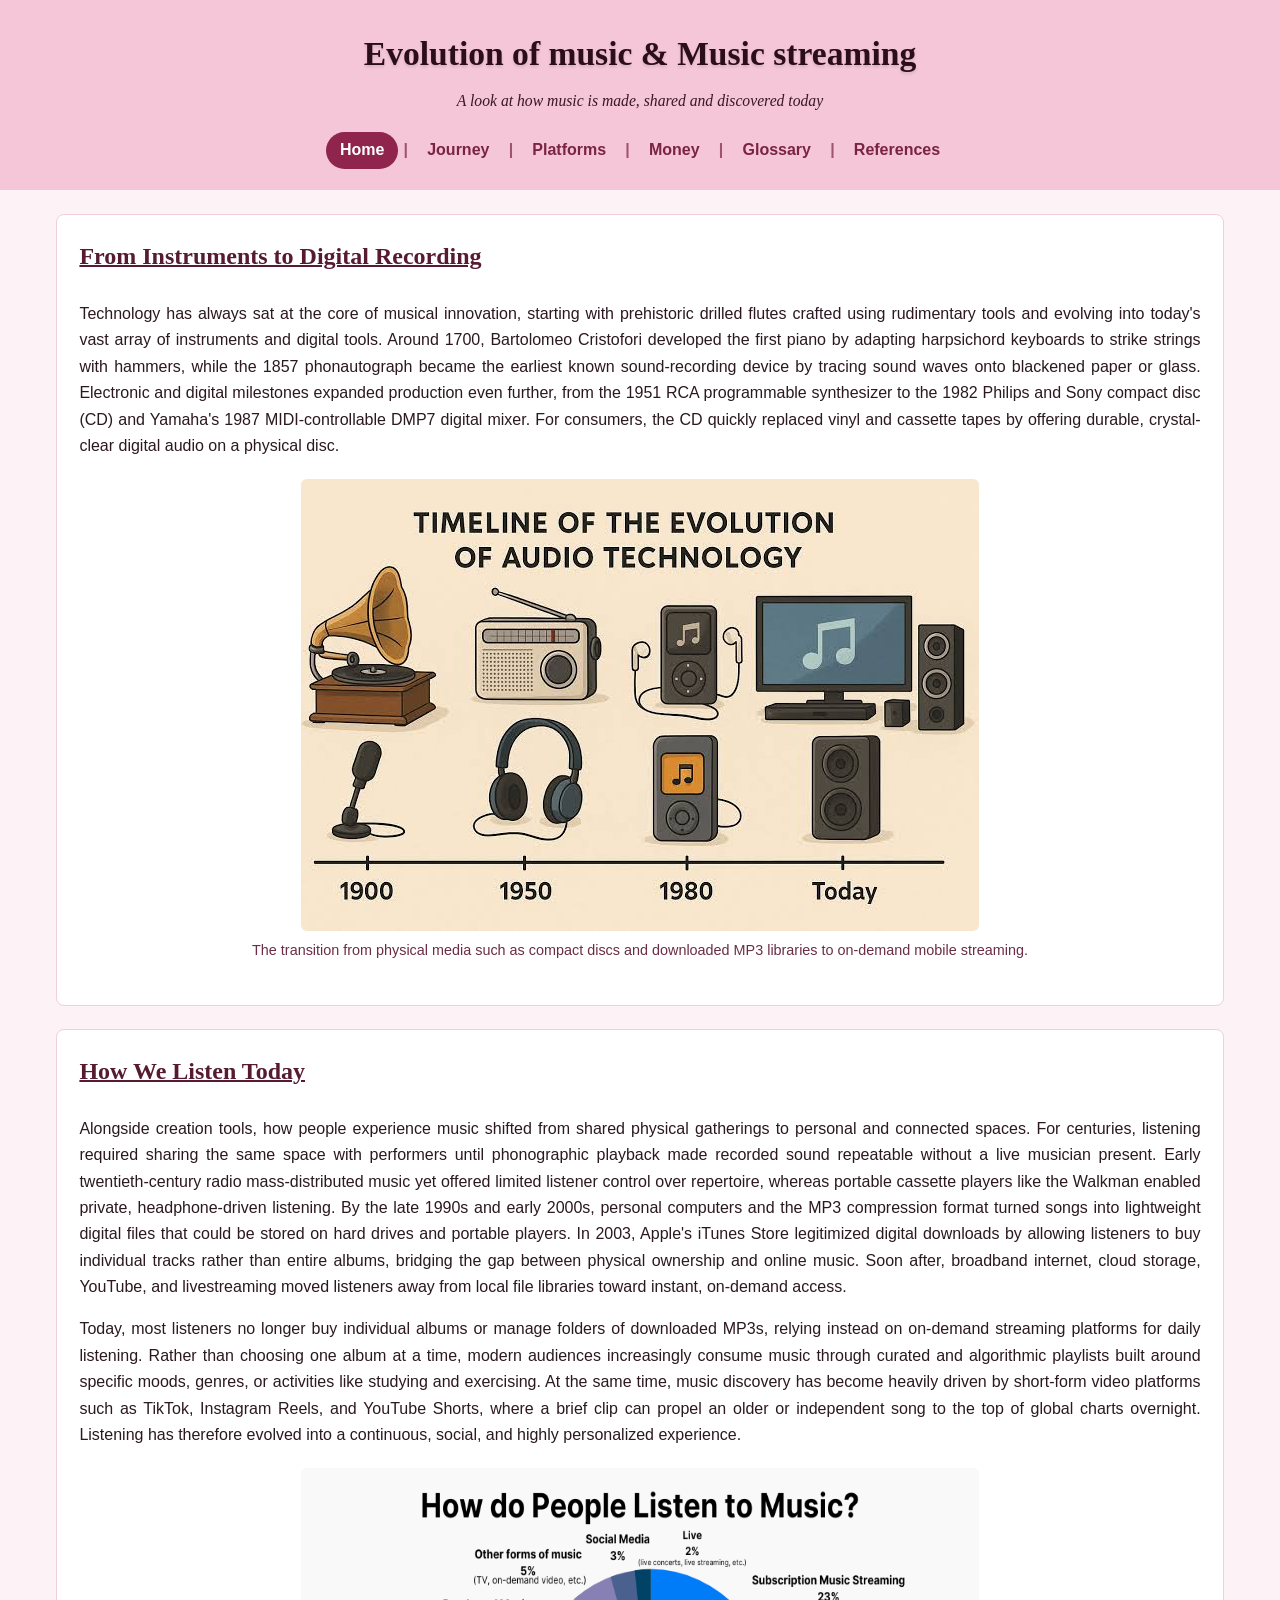
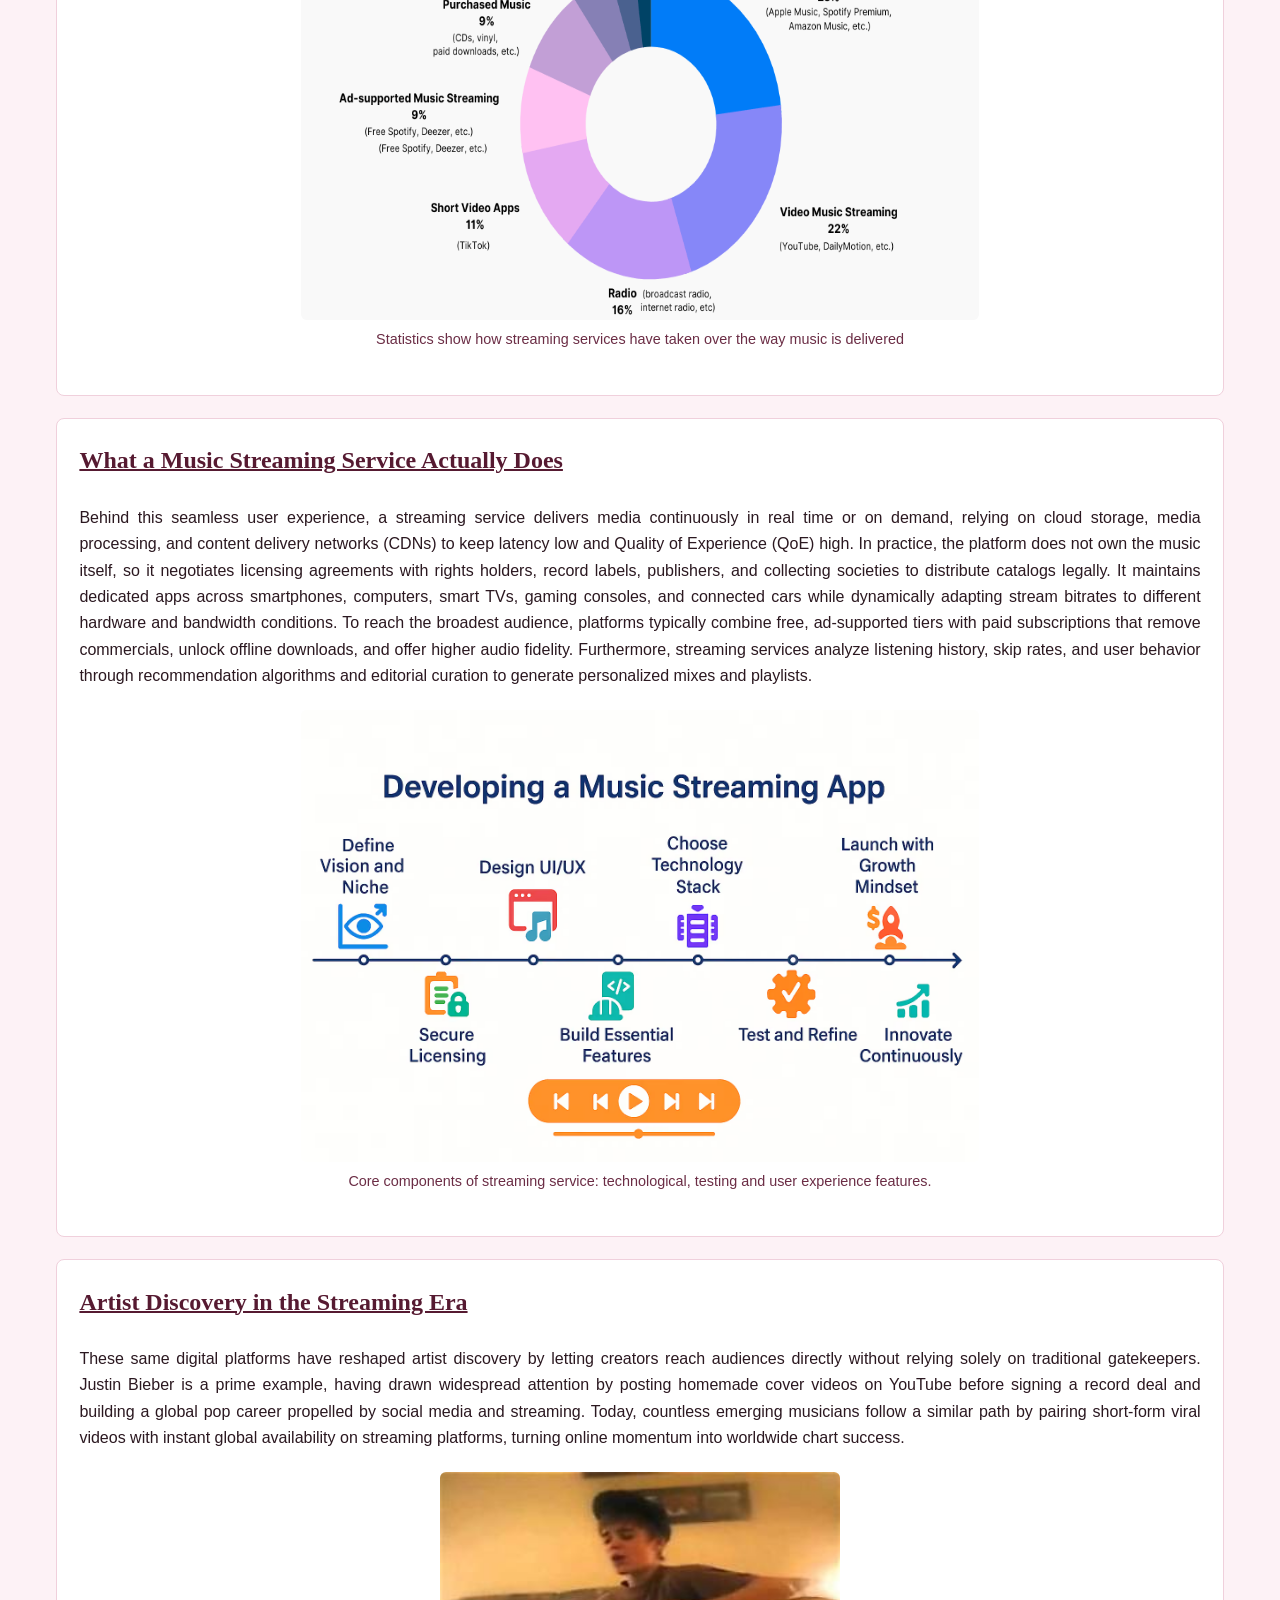
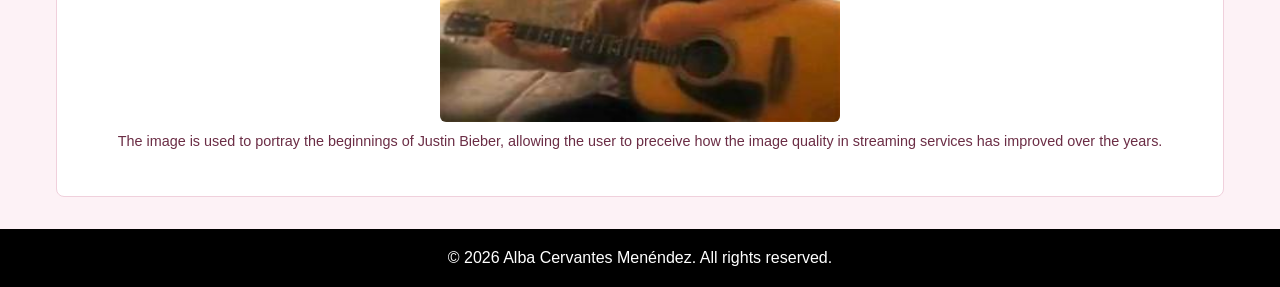
==== index.html @ 15de3a20 "Add image" ====
<!DOCTYPE html>
<html lang="en">
    <head>
       <meta charset="UTF-8">
       <meta name="viewport" content="width=device-width, initial-scale=1.0">
       <title>Evolution of music & Music streaming</title>
       <link rel="stylesheet" href="assets/css/style.css">
    </head>
    <body>
        <header>
          <h1>Evolution of music & Music streaming</h1>
          <p class="tagline">A look at how music is made, shared and discovered today</p>
          <nav>
            <a href="index.html" class="active">Home</a> |
            <a href="journey.html">Journey</a> |
            <a href="platforms.html">Platforms</a> | 
            <a href="money.html">Money</a> | 
            <a href="glossary.html">Glossary</a> |
            <a href="references.html">References</a> 
          </nav>
          </header>

        <main>
         <section>
                <h2>From Instruments to Digital Recording</h2>
                <p>
                    Technology has always sat at the core of musical innovation, starting with prehistoric drilled flutes crafted using rudimentary tools and evolving into today's vast array of instruments and digital tools. Around 1700, Bartolomeo Cristofori developed the first piano by adapting harpsichord keyboards to strike strings with hammers, while the 1857 phonautograph became the earliest known sound-recording device by tracing sound waves onto blackened paper or glass. Electronic and digital milestones expanded production even further, from the 1951 RCA programmable synthesizer to the 1982 Philips and Sony compact disc (CD) and Yamaha's 1987 MIDI-controllable DMP7 digital mixer. For consumers, the CD quickly replaced vinyl and cassette tapes by offering durable, crystal-clear digital audio on a physical disc.
                </p>

                <figure>
                    <img src="assets/media/musicevolution.jpg" alt="Evolution of music formats from compact discs and MP3 players to smartphone streaming">
                    <figcaption>The transition from physical media such as compact discs and downloaded MP3 libraries to on-demand mobile streaming.</figcaption>
                </figure>
            </section>

            <section>
                <h2>How We Listen Today</h2>
                <p>
                  Alongside creation tools, how people experience music shifted from shared physical gatherings to personal and connected spaces. For centuries, listening required sharing the same space with performers until phonographic playback made recorded sound repeatable without a live musician present. Early twentieth-century radio mass-distributed music yet offered limited listener control over repertoire, whereas portable cassette players like the Walkman enabled private, headphone-driven listening. By the late 1990s and early 2000s, personal computers and the MP3 compression format turned songs into lightweight digital files that could be stored on hard drives and portable players. In 2003, Apple's iTunes Store legitimized digital downloads by allowing listeners to buy individual tracks rather than entire albums, bridging the gap between physical ownership and online music. Soon after, broadband internet, cloud storage, YouTube, and livestreaming moved listeners away from local file libraries toward instant, on-demand access.
                </p>
                <p>
                    Today, most listeners no longer buy individual albums or manage folders of downloaded MP3s, relying instead on on-demand streaming platforms for daily listening. Rather than choosing one album at a time, modern audiences increasingly consume music through curated and algorithmic playlists built around specific moods, genres, or activities like studying and exercising. At the same time, music discovery has become heavily driven by short-form video platforms such as TikTok, Instagram Reels, and YouTube Shorts, where a brief clip can propel an older or independent song to the top of global charts overnight. Listening has therefore evolved into a continuous, social, and highly personalized experience.
                </p>
                <figure>
                    <img src="assets/media/statistics.png" alt="Graphic showing the most used resources for listening to music nowadays">
                    <figcaption>Statistics show how streaming services have taken over the way music is delivered</figcaption>
                </figure>
            </section>

            <section> <!--Section is used to show the different topics that are shown in a single website-->
                <h2>What a Music Streaming Service Actually Does</h2>
                <p>
                    Behind this seamless user experience, a streaming service delivers media continuously in real time or on demand, relying on cloud storage, media processing, and content delivery networks (CDNs) to keep latency low and Quality of Experience (QoE) high. In practice, the platform does not own the music itself, so it negotiates licensing agreements with rights holders, record labels, publishers, and collecting societies to distribute catalogs legally. It maintains dedicated apps across smartphones, computers, smart TVs, gaming consoles, and connected cars while dynamically adapting stream bitrates to different hardware and bandwidth conditions. To reach the broadest audience, platforms typically combine free, ad-supported tiers with paid subscriptions that remove commercials, unlock offline downloads, and offer higher audio fidelity. Furthermore, streaming services analyze listening history, skip rates, and user behavior through recommendation algorithms and editorial curation to generate personalized mixes and playlists.
                </p>

                <figure>
                    <img src="assets/media/stream-development.avif" alt="Diagram illustrating how a stream service is developed">
                    <figcaption>Core components of streaming service: technological, testing and user experience features.</figcaption>
                </figure>
            </section>

            <section>
                <h2>Artist Discovery in the Streaming Era</h2>
                <p>
                  These same digital platforms have reshaped artist discovery by letting creators reach audiences directly without relying solely on traditional gatekeepers. Justin Bieber is a prime example, having drawn widespread attention by posting homemade cover videos on YouTube before signing a record deal and building a global pop career propelled by social media and streaming. Today, countless emerging musicians follow a similar path by pairing short-form viral videos with instant global availability on streaming platforms, turning online momentum into worldwide chart success.
                </p>
               <figure>
                <img class="small" src="assets/media/justinbieber.jpg" alt="Justin appears young and playing the guitar">
                <figcaption>The image is used to portray the beginnings of Justin Bieber, allowing the user to preceive how the image quality in streaming services has improved over the years.</figcaption>
               </figure>
            </section>
        </main>
        <footer>
          <p>&copy; 2026 Alba Cervantes Menéndez. All rights reserved.</p>
        </footer>
    </body>
</html>
---- assets/css/style.css ----
* {
  box-sizing: border-box;
}

html,
body {
  margin: 0;
  padding: 0;
  overflow-x: hidden;
  font-family: Arial, Helvetica, sans-serif;
  background-color: #fdf2f6;
  color: #2b1820;
  line-height: 1.65;
}

/* Header con estética suave en rosa pastel, título serif centrado y menú con "|" */
header {
  background-color: #f4c6d7;
  padding: 1.6rem 1rem 1.3rem;
  text-align: center;
}

header h1 {
  margin: 0 0 0.45rem;
  font-family: Georgia, "Times New Roman", serif;
  font-size: 2.1rem;
  font-weight: bold;
  color: #2c0e1a;
  text-shadow: 0 2px 3px rgba(0, 0, 0, 0.12);
}

.tagline {
  margin: 0 0 1.1rem;
  font-family: Georgia, "Times New Roman", serif;
  font-style: italic;
  font-size: 0.98rem;
  color: #3b1725;
  text-align: center;
}

nav {
  display: flex;
  flex-wrap: wrap;
  justify-content: center;
  align-items: center;
  gap: 0.35rem;
  color: #9e5370;
  font-weight: bold;
}

nav a {
  text-decoration: none;
  color: #7a2344;
  padding: 0.35rem 0.85rem;
  border-radius: 999px;
  font-weight: bold;
}

nav a:hover {
  background-color: rgba(122, 35, 68, 0.14);
  color: #4f132a;
}

nav a.active {
  background-color: #8f244d;
  color: #ffffff;
}

main {
  max-width: 1080px;
  margin: 1.5rem auto;
  padding: 0 1rem;
}

section {
  background-color: #ffffff;
  border: 1px solid #f0d0dc;
  border-radius: 8px;
  padding: 1.4rem;
  margin-bottom: 1.4rem;
}

h2 {
  margin-top: 0;
  font-family: Georgia, "Times New Roman", serif;
  color: #561a31;
  padding-bottom: 0.25rem;
  text-decoration: underline;
  text-decoration-color: #561a31;
  text-decoration-thickness: 2px;
}

h3 {
  font-family: Georgia, "Times New Roman", serif;
  color: #681f3b;
  text-decoration: underline;
  text-decoration-thickness: 1.5px;
}

p {
  margin-top: 0;
  margin-bottom: 1rem;
  text-align: justify;
}

dd {
  margin-left: 0;
  margin-bottom: 0.7rem;
  text-align: justify;
}

dt {
  font-weight: bold;
  color: #7a2344;
  margin-top: 0.8rem;
}

code {
  font-family: monospace;
  background-color: #fbeaf0;
  color: #8f244d;
  padding: 0.1rem 0.35rem;
  border-radius: 4px;
}

.btn-group,
.button-container {
  display: flex;
  flex-wrap: wrap;
  justify-content: center;
  gap: 0.6rem;
  margin: 1rem 0;
}

button,
.btn {
  display: inline-block;
  margin: 0.5rem auto;
  background-color: #8f244d;
  color: #ffffff;
  border: none;
  padding: 0.55rem 1.1rem;
  border-radius: 999px;
  cursor: pointer;
  font-family: Arial, Helvetica, sans-serif;
  font-weight: bold;
  text-decoration: none;
  text-align: center;
}

button:hover,
.btn:hover {
  background-color: #681736;
}

.btn-accent {
  background-color: #c94a7c;
  color: #ffffff;
}

.btn-accent:hover {
  background-color: #a63562;
}

/* Imagen centrada debajo del texto */
figure {
  margin: 1.25rem auto;
  text-align: center;
}

figure img,
main > section > img {
  display: block;
  max-width: 100%;
  width: 678px;
  height: 452px;
  margin: 0.75rem auto 0;
  border-radius: 6px;
}

figcaption {
  margin-top: 0.5rem;
  font-size: 0.9rem;
  color: #6b2d45;
  text-align: center;
}

.small{
  width: 400px;
  height: 250px;
}
/* Tablas con scroll interno en pantallas pequeñas */
.table-scroll {
  width: 100%;
  overflow-x: auto;
  margin: 1rem 0;
}

table {
  width: 100%;
  border-collapse: collapse;
  min-width: 600px;
}

th {
  background-color: #611230;
  color: #ffffff;
  text-align: left;
  padding: 0.65rem;
}

td {
  box-shadow: 0 4px 12px rgba(87, 6, 48, 0.12);
  padding: 0.65rem;
  border-bottom: 1px solid #f0d0dc;
  text-align: left;
  font-size:0.8em;
  box-shadow: inset 8px 6px 8px rgba(68, 3, 46, 0.05);
}

tr:nth-child(even) {
  background-color: #fdf6f9;
}


footer {
  background-color: #000000;
  color: #ffffff;
  text-align: center;
  padding: 1rem;
  margin-top: 2rem;
}

footer p {
  text-align: center;
  margin: 0;
}

@media (max-width: 600px) {
  header h1 {
    font-size: 1.6rem;
  }

  nav a {
    padding: 0.35rem 0.65rem;
    font-size: 0.92rem;
  }

  section {
    padding: 1rem;
  }
}

@media (min-width: 1280px) {
  main {
    max-width: 1200px;
  }
}
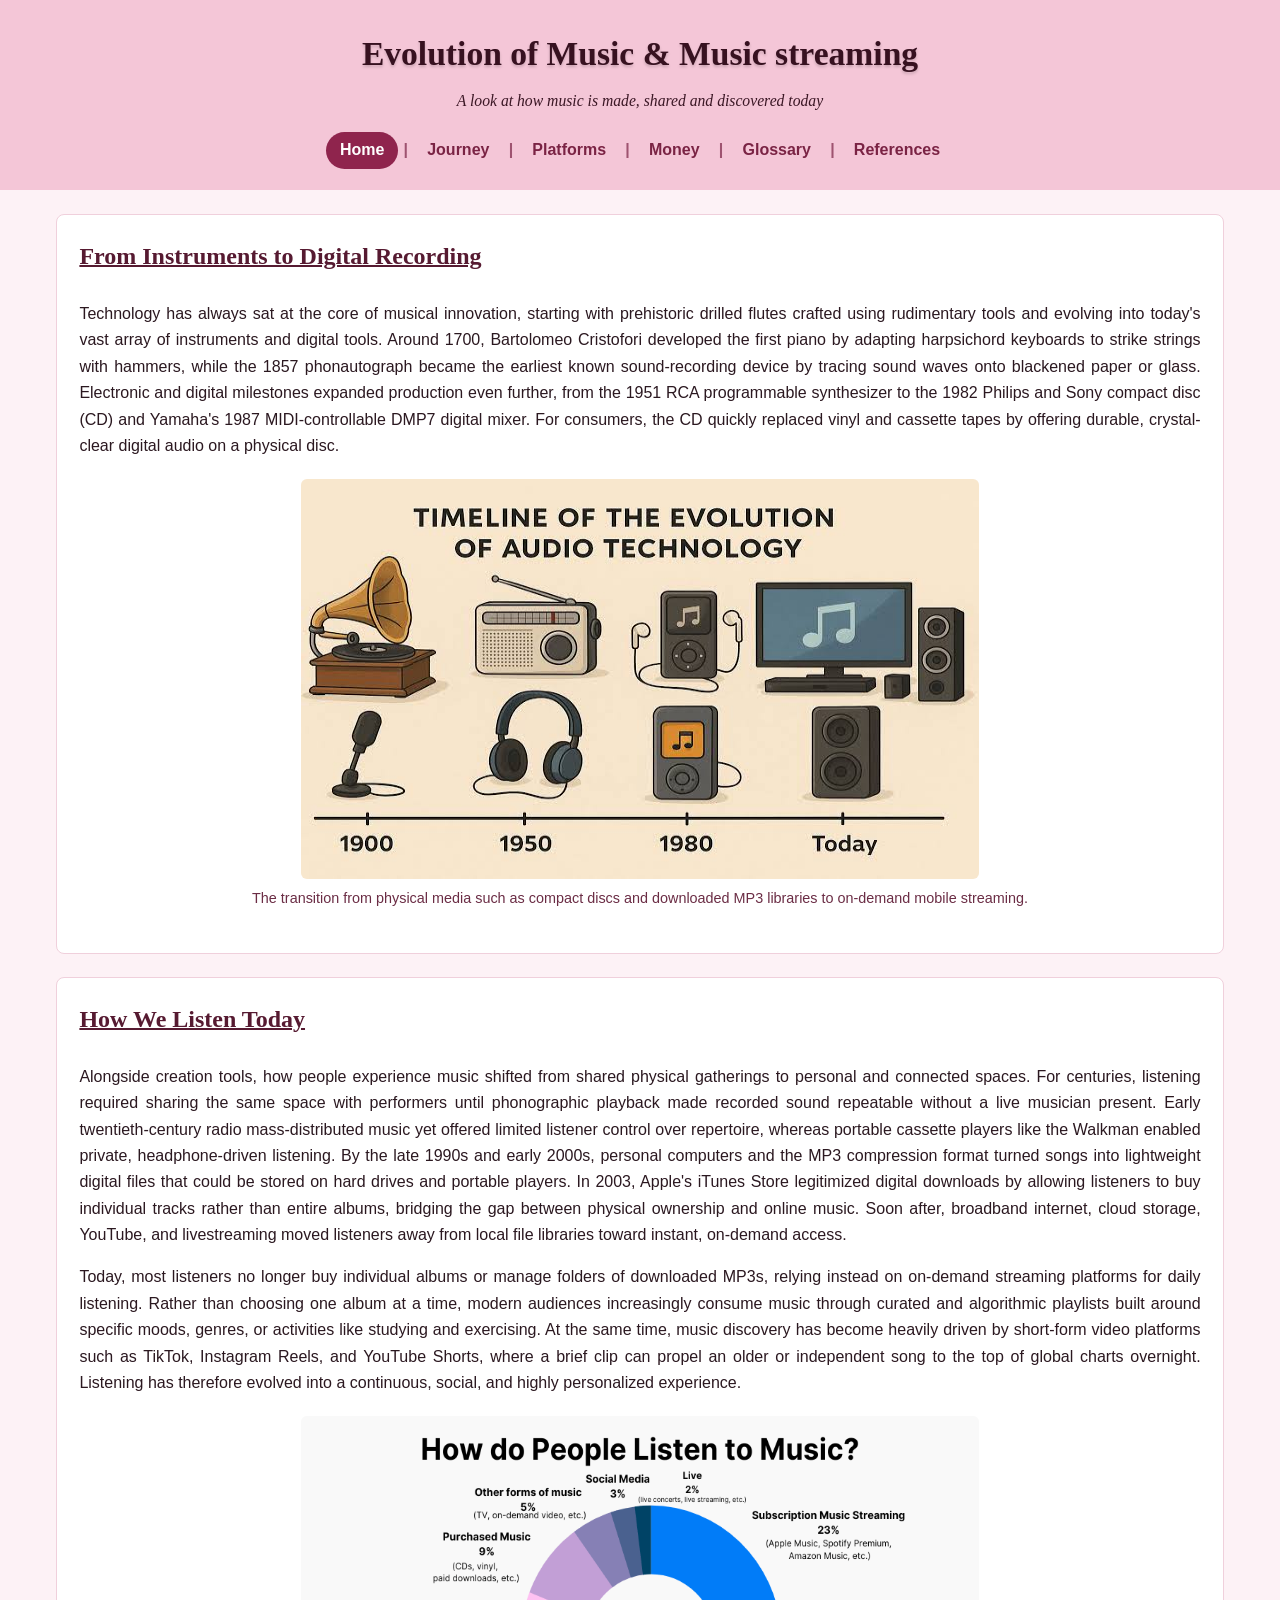
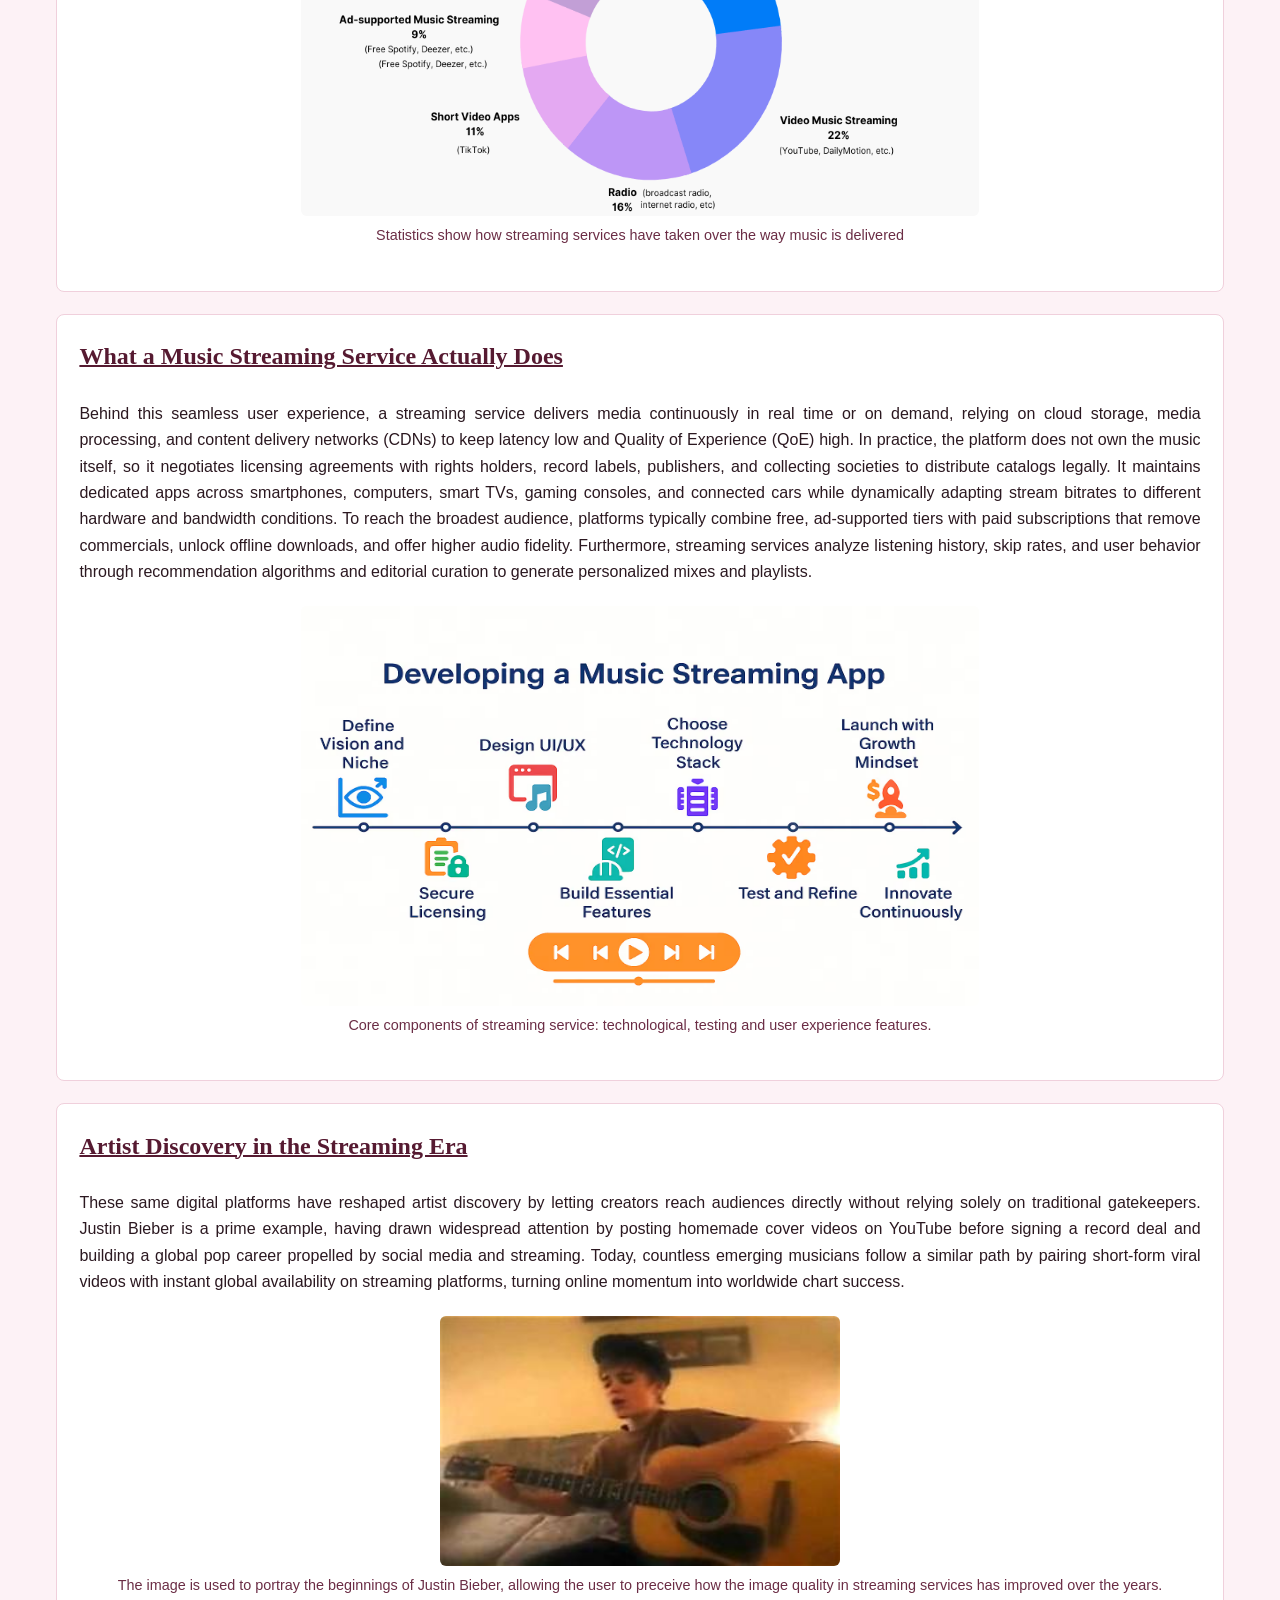
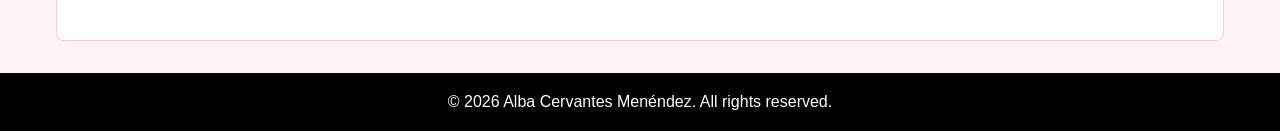
==== commit c8894c6e: "Update references.html" ====
--- a/index.html
+++ b/index.html
@@ -8,7 +8,7 @@
     </head>
     <body>
         <header>
-          <h1>Evolution of music & Music streaming</h1>
+          <h1>Evolution of Music & Music streaming</h1>
           <p class="tagline">A look at how music is made, shared and discovered today</p>
           <nav>
             <a href="index.html" class="active">Home</a> |
--- a/assets/css/style.css
+++ b/assets/css/style.css
@@ -13,7 +13,7 @@
   line-height: 1.65;
 }
 
-/* Header con estética suave en rosa pastel, título serif centrado y menú con "|" */
+
 header {
   background-color: #f4c6d7;
   padding: 1.6rem 1rem 1.3rem;
@@ -25,8 +25,8 @@
   font-family: Georgia, "Times New Roman", serif;
   font-size: 2.1rem;
   font-weight: bold;
-  color: #2c0e1a;
-  text-shadow: 0 2px 3px rgba(0, 0, 0, 0.12);
+  color: #371120;
+  text-shadow: 0 2px 3px rgba(0, 0, 0, 0.18);
 }
 
 .tagline {
@@ -65,6 +65,9 @@
   background-color: #8f244d;
   color: #ffffff;
 }
+a{
+  color:#000000;
+}
 
 main {
   max-width: 1080px;
@@ -103,16 +106,31 @@
   text-align: justify;
 }
 
+dl {
+  max-width: 800px;
+}
+
+dt {
+  display: inline-block;
+  background-color: #802b50; 
+  color: #ffffff;
+  font-weight: 700;
+  font-size: 0.95rem;
+  letter-spacing: 0.3px;
+  padding: 6px 14px;
+  border-radius: 8px 8px 0 0; 
+  margin-top: 18px;
+}
+
 dd {
-  margin-left: 0;
-  margin-bottom: 0.7rem;
-  text-align: justify;
-}
-
-dt {
-  font-weight: bold;
-  color: #7a2344;
-  margin-top: 0.8rem;
+  margin: 0;
+  background-color: #fdf6f9; 
+  color: #2b2b2b;
+  padding: 14px 18px;
+  border-left: 4px solid #6b1d3f;
+  border-radius: 0 8px 8px 8px;
+  box-shadow: 0 3px 10px rgba(0, 0, 0, 0.18);
+  line-height: 1.5;
 }
 
 code {
@@ -173,7 +191,7 @@
   display: block;
   max-width: 100%;
   width: 678px;
-  height: 452px;
+  height: 400px;
   margin: 0.75rem auto 0;
   border-radius: 6px;
 }
@@ -189,7 +207,7 @@
   width: 400px;
   height: 250px;
 }
-/* Tablas con scroll interno en pantallas pequeñas */
+
 .table-scroll {
   width: 100%;
   overflow-x: auto;
@@ -222,7 +240,6 @@
   background-color: #fdf6f9;
 }
 
-
 footer {
   background-color: #000000;
   color: #ffffff;
@@ -234,6 +251,25 @@
 footer p {
   text-align: center;
   margin: 0;
+}
+
+.listpl {
+  list-style: none; 
+  padding-left: 0;
+}
+
+.listpl li {
+  display: flex;
+  align-items: flex-start; 
+  gap: 10px;               
+  margin-bottom: 12px;
+}
+
+.icon {
+  width: 20px;
+  height: 20px;
+  flex-shrink: 0;         
+  margin-top: 2px;
 }
 
 @media (max-width: 600px) {
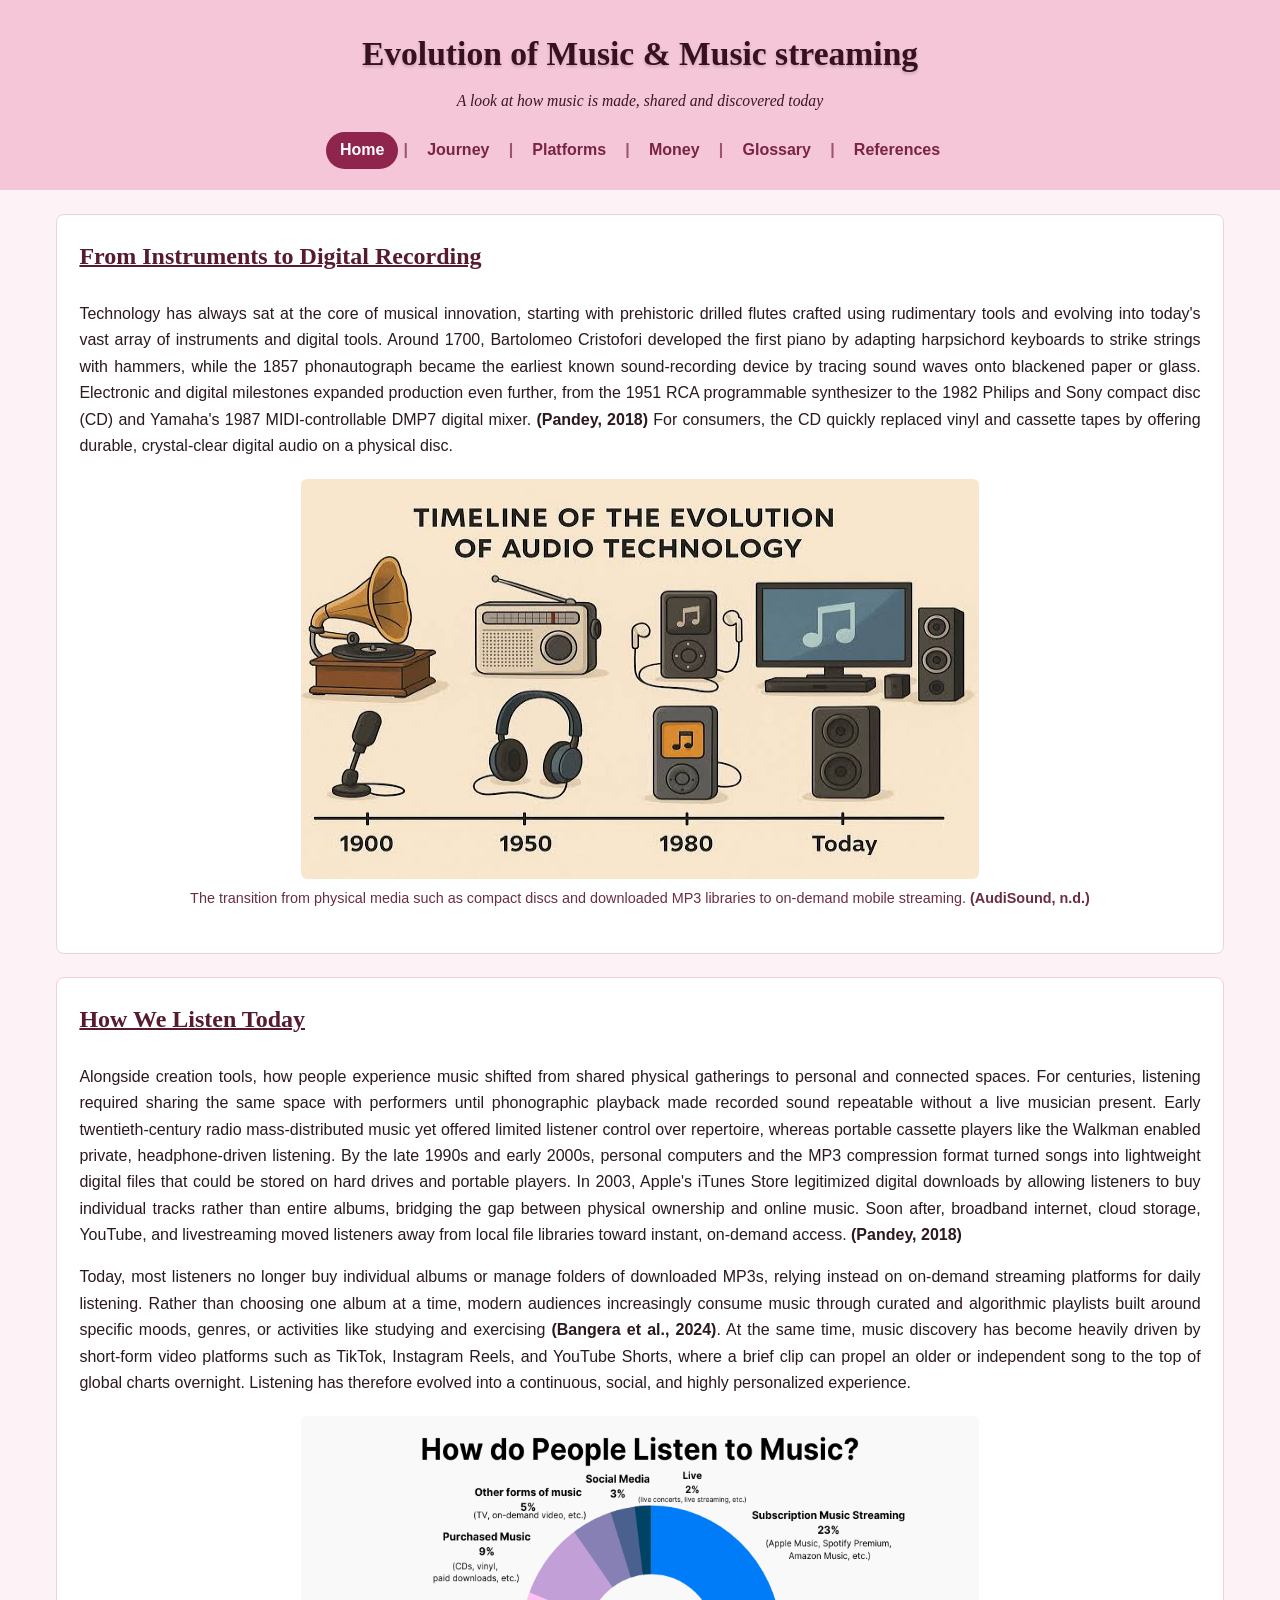
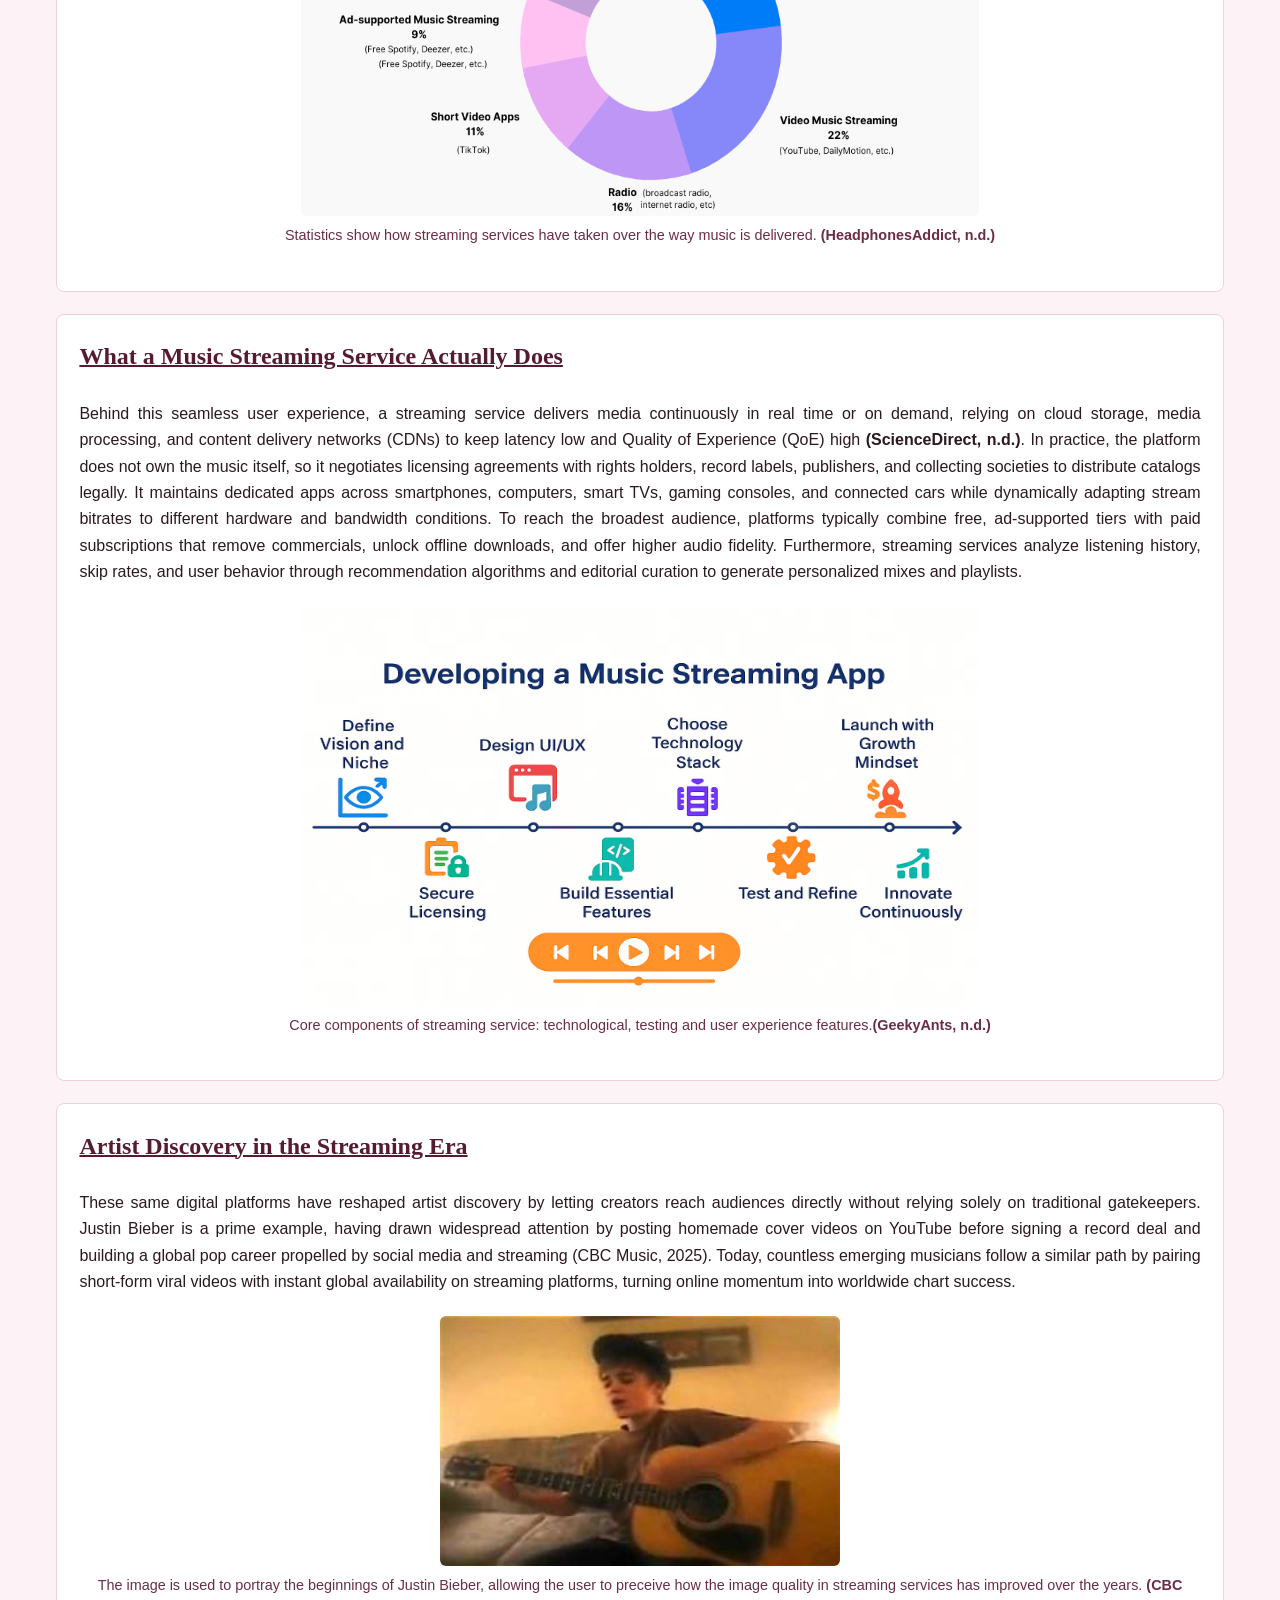
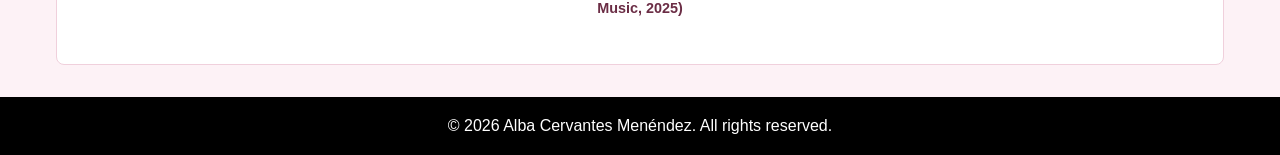
==== commit fba9c050: "Cited references in index.html" ====
--- a/index.html
+++ b/index.html
@@ -24,49 +24,49 @@
          <section>
                 <h2>From Instruments to Digital Recording</h2>
                 <p>
-                    Technology has always sat at the core of musical innovation, starting with prehistoric drilled flutes crafted using rudimentary tools and evolving into today's vast array of instruments and digital tools. Around 1700, Bartolomeo Cristofori developed the first piano by adapting harpsichord keyboards to strike strings with hammers, while the 1857 phonautograph became the earliest known sound-recording device by tracing sound waves onto blackened paper or glass. Electronic and digital milestones expanded production even further, from the 1951 RCA programmable synthesizer to the 1982 Philips and Sony compact disc (CD) and Yamaha's 1987 MIDI-controllable DMP7 digital mixer. For consumers, the CD quickly replaced vinyl and cassette tapes by offering durable, crystal-clear digital audio on a physical disc.
+                    Technology has always sat at the core of musical innovation, starting with prehistoric drilled flutes crafted using rudimentary tools and evolving into today's vast array of instruments and digital tools. Around 1700, Bartolomeo Cristofori developed the first piano by adapting harpsichord keyboards to strike strings with hammers, while the 1857 phonautograph became the earliest known sound-recording device by tracing sound waves onto blackened paper or glass. Electronic and digital milestones expanded production even further, from the 1951 RCA programmable synthesizer to the 1982 Philips and Sony compact disc (CD) and Yamaha's 1987 MIDI-controllable DMP7 digital mixer. <strong>(Pandey, 2018)</strong> For consumers, the CD quickly replaced vinyl and cassette tapes by offering durable, crystal-clear digital audio on a physical disc.
                 </p>
 
                 <figure>
                     <img src="assets/media/musicevolution.jpg" alt="Evolution of music formats from compact discs and MP3 players to smartphone streaming">
-                    <figcaption>The transition from physical media such as compact discs and downloaded MP3 libraries to on-demand mobile streaming.</figcaption>
+                    <figcaption>The transition from physical media such as compact discs and downloaded MP3 libraries to on-demand mobile streaming. <strong>(AudiSound, n.d.)</strong></figcaption>
                 </figure>
             </section>
 
             <section>
                 <h2>How We Listen Today</h2>
                 <p>
-                  Alongside creation tools, how people experience music shifted from shared physical gatherings to personal and connected spaces. For centuries, listening required sharing the same space with performers until phonographic playback made recorded sound repeatable without a live musician present. Early twentieth-century radio mass-distributed music yet offered limited listener control over repertoire, whereas portable cassette players like the Walkman enabled private, headphone-driven listening. By the late 1990s and early 2000s, personal computers and the MP3 compression format turned songs into lightweight digital files that could be stored on hard drives and portable players. In 2003, Apple's iTunes Store legitimized digital downloads by allowing listeners to buy individual tracks rather than entire albums, bridging the gap between physical ownership and online music. Soon after, broadband internet, cloud storage, YouTube, and livestreaming moved listeners away from local file libraries toward instant, on-demand access.
+                  Alongside creation tools, how people experience music shifted from shared physical gatherings to personal and connected spaces. For centuries, listening required sharing the same space with performers until phonographic playback made recorded sound repeatable without a live musician present. Early twentieth-century radio mass-distributed music yet offered limited listener control over repertoire, whereas portable cassette players like the Walkman enabled private, headphone-driven listening. By the late 1990s and early 2000s, personal computers and the MP3 compression format turned songs into lightweight digital files that could be stored on hard drives and portable players. In 2003, Apple's iTunes Store legitimized digital downloads by allowing listeners to buy individual tracks rather than entire albums, bridging the gap between physical ownership and online music. Soon after, broadband internet, cloud storage, YouTube, and livestreaming moved listeners away from local file libraries toward instant, on-demand access. <strong>(Pandey, 2018)</strong>
                 </p>
                 <p>
-                    Today, most listeners no longer buy individual albums or manage folders of downloaded MP3s, relying instead on on-demand streaming platforms for daily listening. Rather than choosing one album at a time, modern audiences increasingly consume music through curated and algorithmic playlists built around specific moods, genres, or activities like studying and exercising. At the same time, music discovery has become heavily driven by short-form video platforms such as TikTok, Instagram Reels, and YouTube Shorts, where a brief clip can propel an older or independent song to the top of global charts overnight. Listening has therefore evolved into a continuous, social, and highly personalized experience.
+                    Today, most listeners no longer buy individual albums or manage folders of downloaded MP3s, relying instead on on-demand streaming platforms for daily listening. Rather than choosing one album at a time, modern audiences increasingly consume music through curated and algorithmic playlists built around specific moods, genres, or activities like studying and exercising <strong>(Bangera et al., 2024)</strong>. At the same time, music discovery has become heavily driven by short-form video platforms such as TikTok, Instagram Reels, and YouTube Shorts, where a brief clip can propel an older or independent song to the top of global charts overnight. Listening has therefore evolved into a continuous, social, and highly personalized experience.
                 </p>
                 <figure>
                     <img src="assets/media/statistics.png" alt="Graphic showing the most used resources for listening to music nowadays">
-                    <figcaption>Statistics show how streaming services have taken over the way music is delivered</figcaption>
+                    <figcaption>Statistics show how streaming services have taken over the way music is delivered. <strong>(HeadphonesAddict, n.d.)</strong></figcaption>
                 </figure>
             </section>
 
             <section> <!--Section is used to show the different topics that are shown in a single website-->
                 <h2>What a Music Streaming Service Actually Does</h2>
                 <p>
-                    Behind this seamless user experience, a streaming service delivers media continuously in real time or on demand, relying on cloud storage, media processing, and content delivery networks (CDNs) to keep latency low and Quality of Experience (QoE) high. In practice, the platform does not own the music itself, so it negotiates licensing agreements with rights holders, record labels, publishers, and collecting societies to distribute catalogs legally. It maintains dedicated apps across smartphones, computers, smart TVs, gaming consoles, and connected cars while dynamically adapting stream bitrates to different hardware and bandwidth conditions. To reach the broadest audience, platforms typically combine free, ad-supported tiers with paid subscriptions that remove commercials, unlock offline downloads, and offer higher audio fidelity. Furthermore, streaming services analyze listening history, skip rates, and user behavior through recommendation algorithms and editorial curation to generate personalized mixes and playlists.
+                    Behind this seamless user experience, a streaming service delivers media continuously in real time or on demand, relying on cloud storage, media processing, and content delivery networks (CDNs) to keep latency low and Quality of Experience (QoE) high <strong>(ScienceDirect, n.d.)</strong>. In practice, the platform does not own the music itself, so it negotiates licensing agreements with rights holders, record labels, publishers, and collecting societies to distribute catalogs legally. It maintains dedicated apps across smartphones, computers, smart TVs, gaming consoles, and connected cars while dynamically adapting stream bitrates to different hardware and bandwidth conditions. To reach the broadest audience, platforms typically combine free, ad-supported tiers with paid subscriptions that remove commercials, unlock offline downloads, and offer higher audio fidelity. Furthermore, streaming services analyze listening history, skip rates, and user behavior through recommendation algorithms and editorial curation to generate personalized mixes and playlists.
                 </p>
 
                 <figure>
                     <img src="assets/media/stream-development.avif" alt="Diagram illustrating how a stream service is developed">
-                    <figcaption>Core components of streaming service: technological, testing and user experience features.</figcaption>
+                    <figcaption>Core components of streaming service: technological, testing and user experience features.<strong>(GeekyAnts, n.d.)</strong></figcaption>
                 </figure>
             </section>
 
             <section>
                 <h2>Artist Discovery in the Streaming Era</h2>
                 <p>
-                  These same digital platforms have reshaped artist discovery by letting creators reach audiences directly without relying solely on traditional gatekeepers. Justin Bieber is a prime example, having drawn widespread attention by posting homemade cover videos on YouTube before signing a record deal and building a global pop career propelled by social media and streaming. Today, countless emerging musicians follow a similar path by pairing short-form viral videos with instant global availability on streaming platforms, turning online momentum into worldwide chart success.
+                  These same digital platforms have reshaped artist discovery by letting creators reach audiences directly without relying solely on traditional gatekeepers. Justin Bieber is a prime example, having drawn widespread attention by posting homemade cover videos on YouTube before signing a record deal and building a global pop career propelled by social media and streaming (CBC Music, 2025). Today, countless emerging musicians follow a similar path by pairing short-form viral videos with instant global availability on streaming platforms, turning online momentum into worldwide chart success.
                 </p>
                <figure>
                 <img class="small" src="assets/media/justinbieber.jpg" alt="Justin appears young and playing the guitar">
-                <figcaption>The image is used to portray the beginnings of Justin Bieber, allowing the user to preceive how the image quality in streaming services has improved over the years.</figcaption>
+                <figcaption>The image is used to portray the beginnings of Justin Bieber, allowing the user to preceive how the image quality in streaming services has improved over the years. <strong>(CBC Music, 2025)</strong></figcaption>
                </figure>
             </section>
         </main>
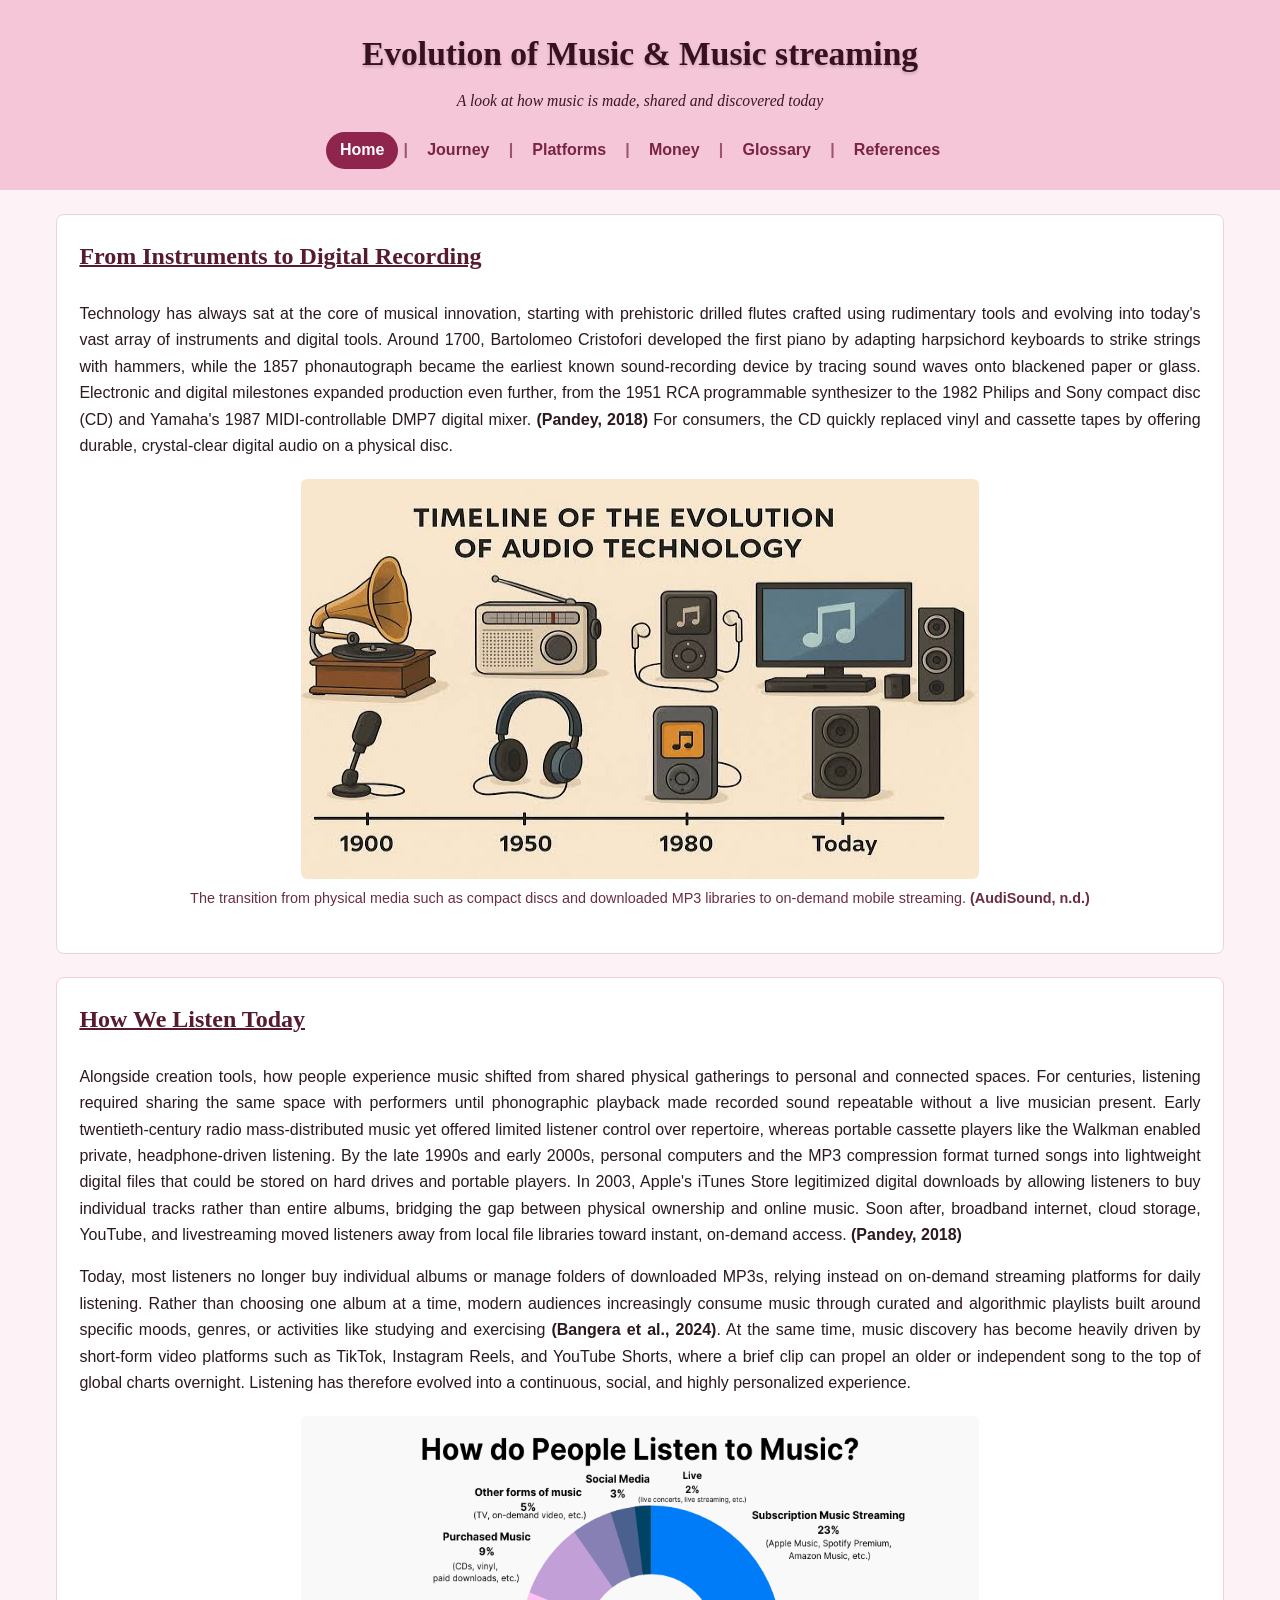
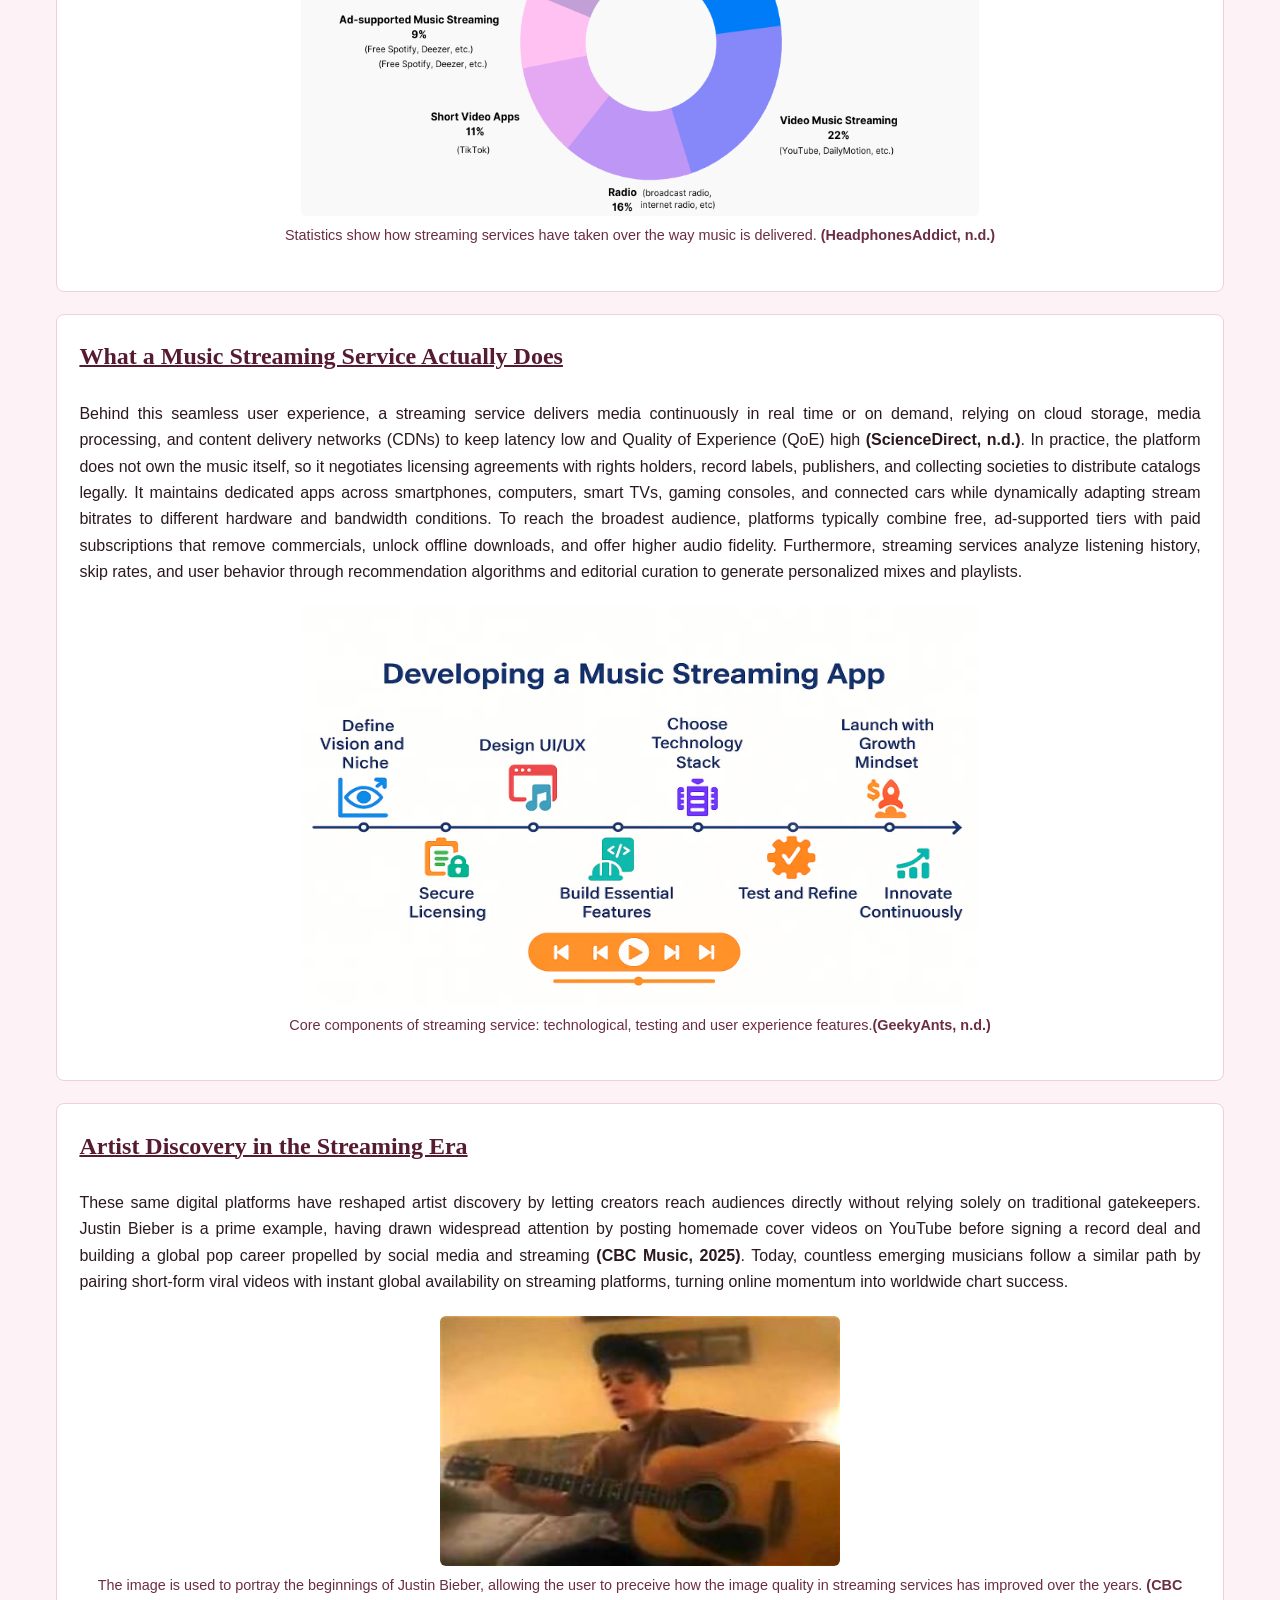
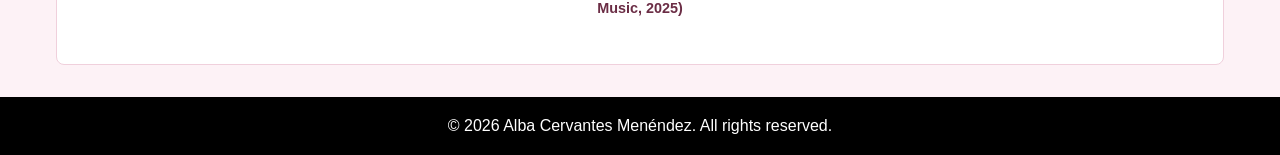
==== commit 92487962: "Cited references in glossary.html" ====
--- a/index.html
+++ b/index.html
@@ -62,7 +62,7 @@
             <section>
                 <h2>Artist Discovery in the Streaming Era</h2>
                 <p>
-                  These same digital platforms have reshaped artist discovery by letting creators reach audiences directly without relying solely on traditional gatekeepers. Justin Bieber is a prime example, having drawn widespread attention by posting homemade cover videos on YouTube before signing a record deal and building a global pop career propelled by social media and streaming (CBC Music, 2025). Today, countless emerging musicians follow a similar path by pairing short-form viral videos with instant global availability on streaming platforms, turning online momentum into worldwide chart success.
+                  These same digital platforms have reshaped artist discovery by letting creators reach audiences directly without relying solely on traditional gatekeepers. Justin Bieber is a prime example, having drawn widespread attention by posting homemade cover videos on YouTube before signing a record deal and building a global pop career propelled by social media and streaming <strong>(CBC Music, 2025)</strong>. Today, countless emerging musicians follow a similar path by pairing short-form viral videos with instant global availability on streaming platforms, turning online momentum into worldwide chart success.
                 </p>
                <figure>
                 <img class="small" src="assets/media/justinbieber.jpg" alt="Justin appears young and playing the guitar">
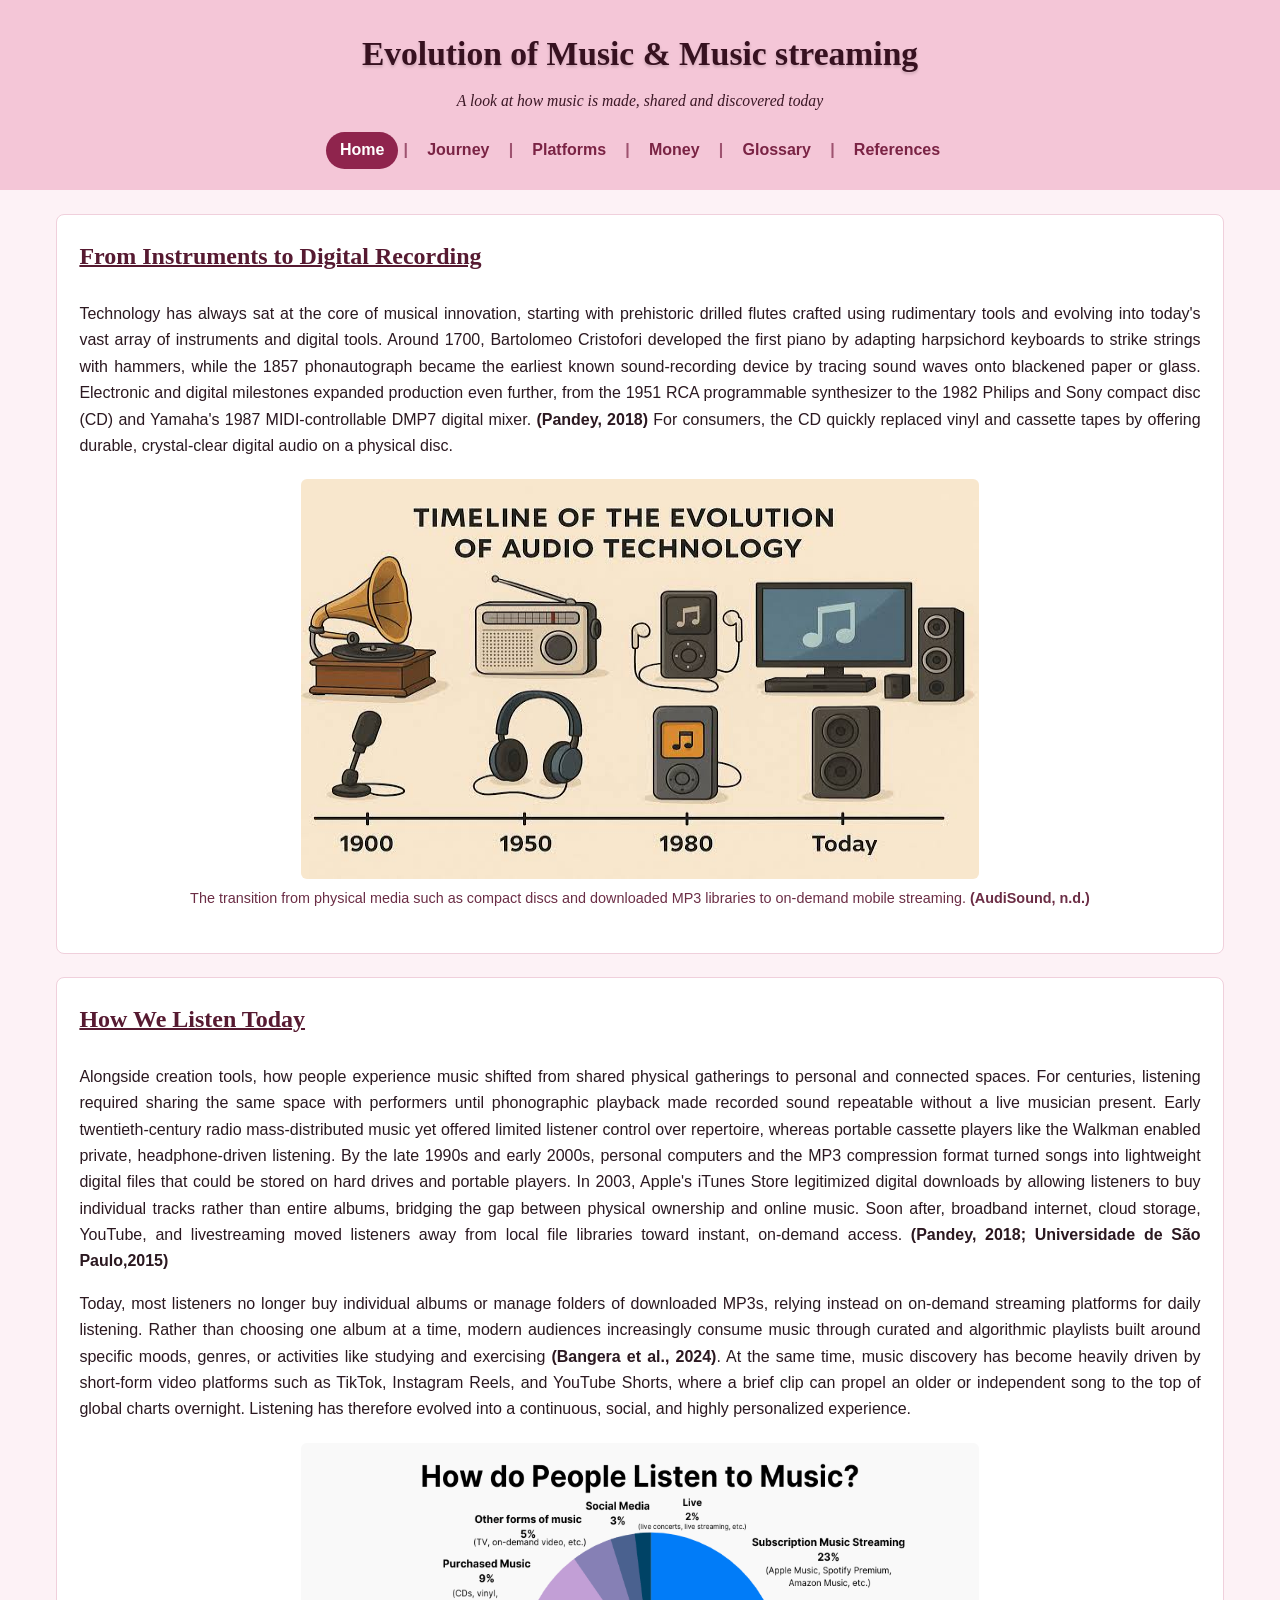
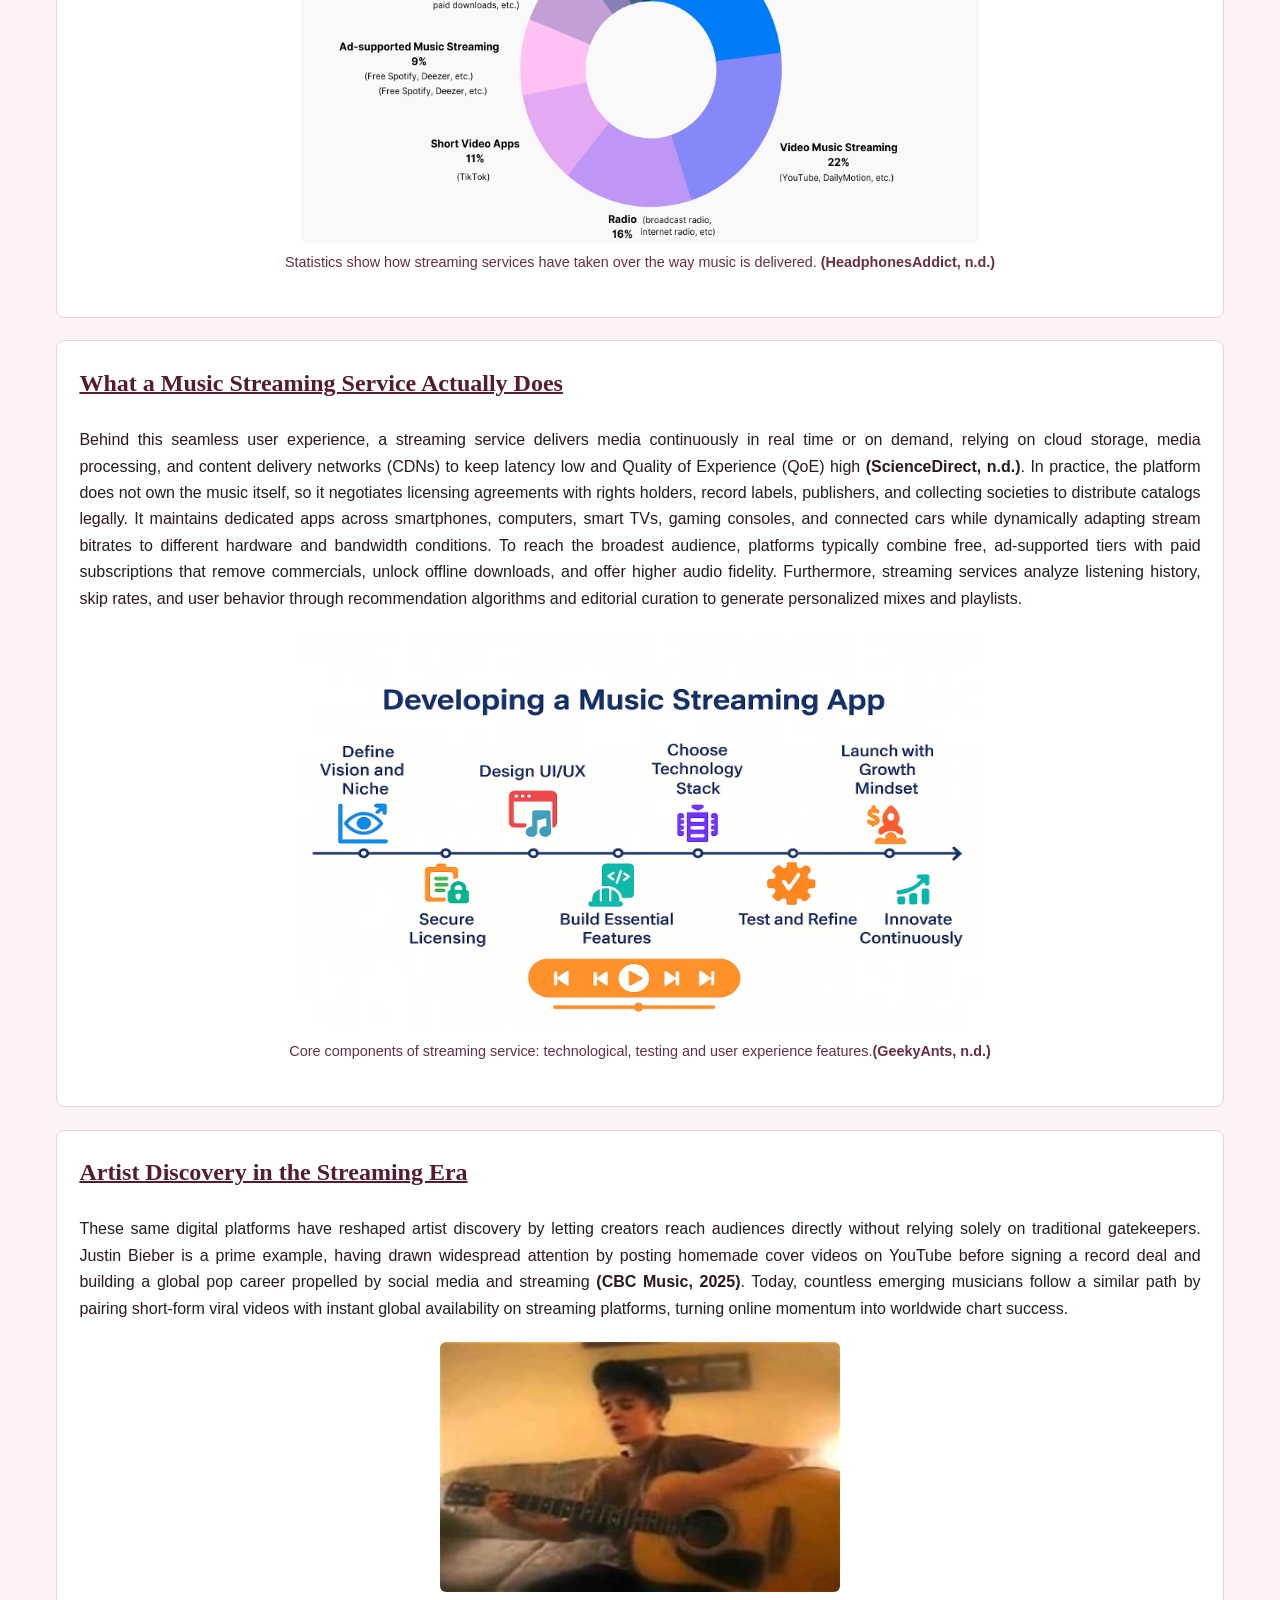
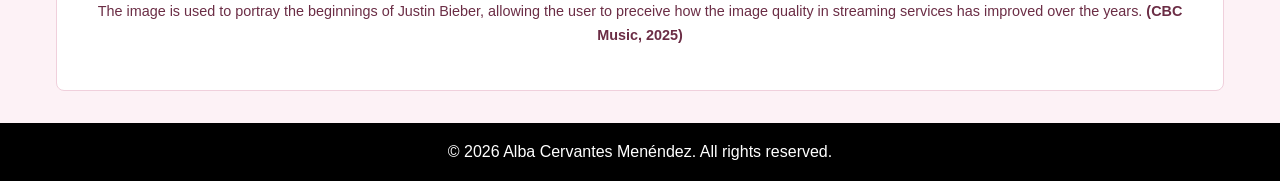
==== commit 50973824: "Add more references" ====
--- a/index.html
+++ b/index.html
@@ -36,7 +36,7 @@
             <section>
                 <h2>How We Listen Today</h2>
                 <p>
-                  Alongside creation tools, how people experience music shifted from shared physical gatherings to personal and connected spaces. For centuries, listening required sharing the same space with performers until phonographic playback made recorded sound repeatable without a live musician present. Early twentieth-century radio mass-distributed music yet offered limited listener control over repertoire, whereas portable cassette players like the Walkman enabled private, headphone-driven listening. By the late 1990s and early 2000s, personal computers and the MP3 compression format turned songs into lightweight digital files that could be stored on hard drives and portable players. In 2003, Apple's iTunes Store legitimized digital downloads by allowing listeners to buy individual tracks rather than entire albums, bridging the gap between physical ownership and online music. Soon after, broadband internet, cloud storage, YouTube, and livestreaming moved listeners away from local file libraries toward instant, on-demand access. <strong>(Pandey, 2018)</strong>
+                  Alongside creation tools, how people experience music shifted from shared physical gatherings to personal and connected spaces. For centuries, listening required sharing the same space with performers until phonographic playback made recorded sound repeatable without a live musician present. Early twentieth-century radio mass-distributed music yet offered limited listener control over repertoire, whereas portable cassette players like the Walkman enabled private, headphone-driven listening. By the late 1990s and early 2000s, personal computers and the MP3 compression format turned songs into lightweight digital files that could be stored on hard drives and portable players. In 2003, Apple's iTunes Store legitimized digital downloads by allowing listeners to buy individual tracks rather than entire albums, bridging the gap between physical ownership and online music. Soon after, broadband internet, cloud storage, YouTube, and livestreaming moved listeners away from local file libraries toward instant, on-demand access. <strong>(Pandey, 2018; Universidade de São Paulo,2015)</strong>
                 </p>
                 <p>
                     Today, most listeners no longer buy individual albums or manage folders of downloaded MP3s, relying instead on on-demand streaming platforms for daily listening. Rather than choosing one album at a time, modern audiences increasingly consume music through curated and algorithmic playlists built around specific moods, genres, or activities like studying and exercising <strong>(Bangera et al., 2024)</strong>. At the same time, music discovery has become heavily driven by short-form video platforms such as TikTok, Instagram Reels, and YouTube Shorts, where a brief clip can propel an older or independent song to the top of global charts overnight. Listening has therefore evolved into a continuous, social, and highly personalized experience.
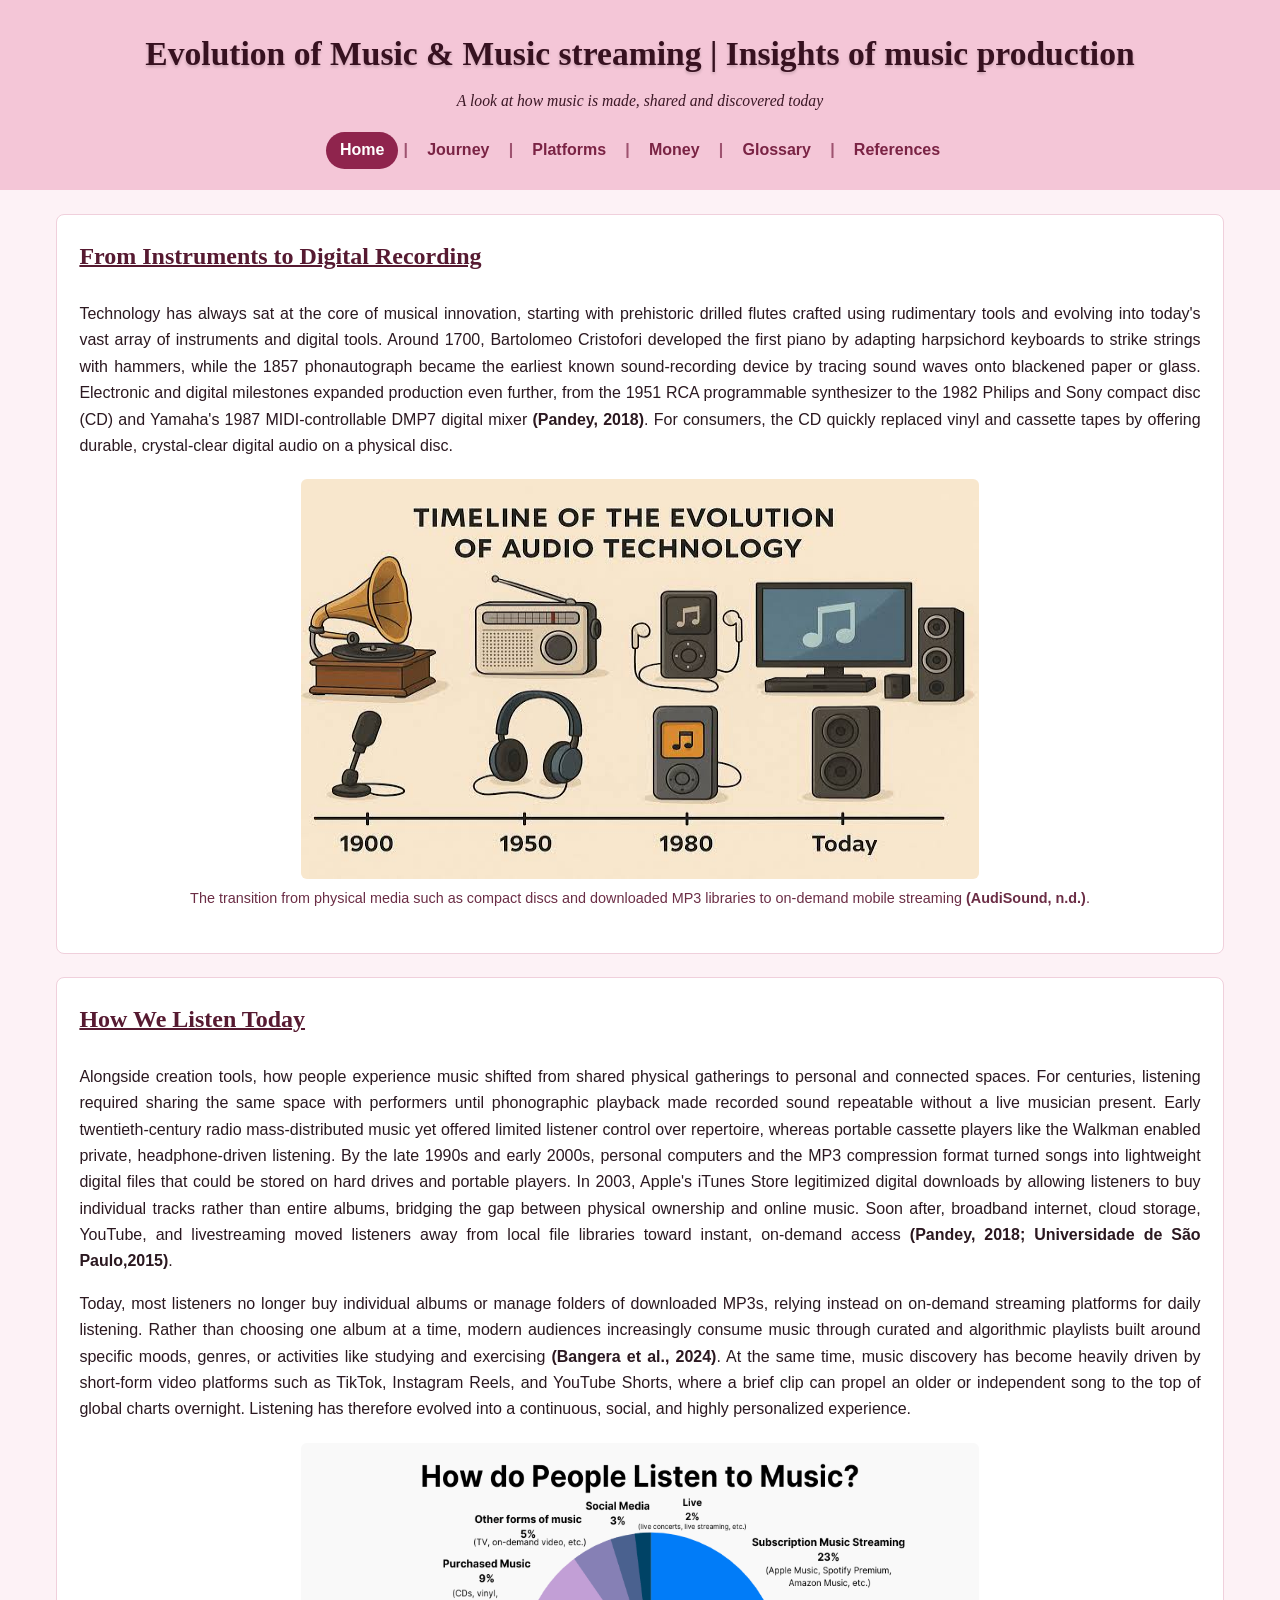
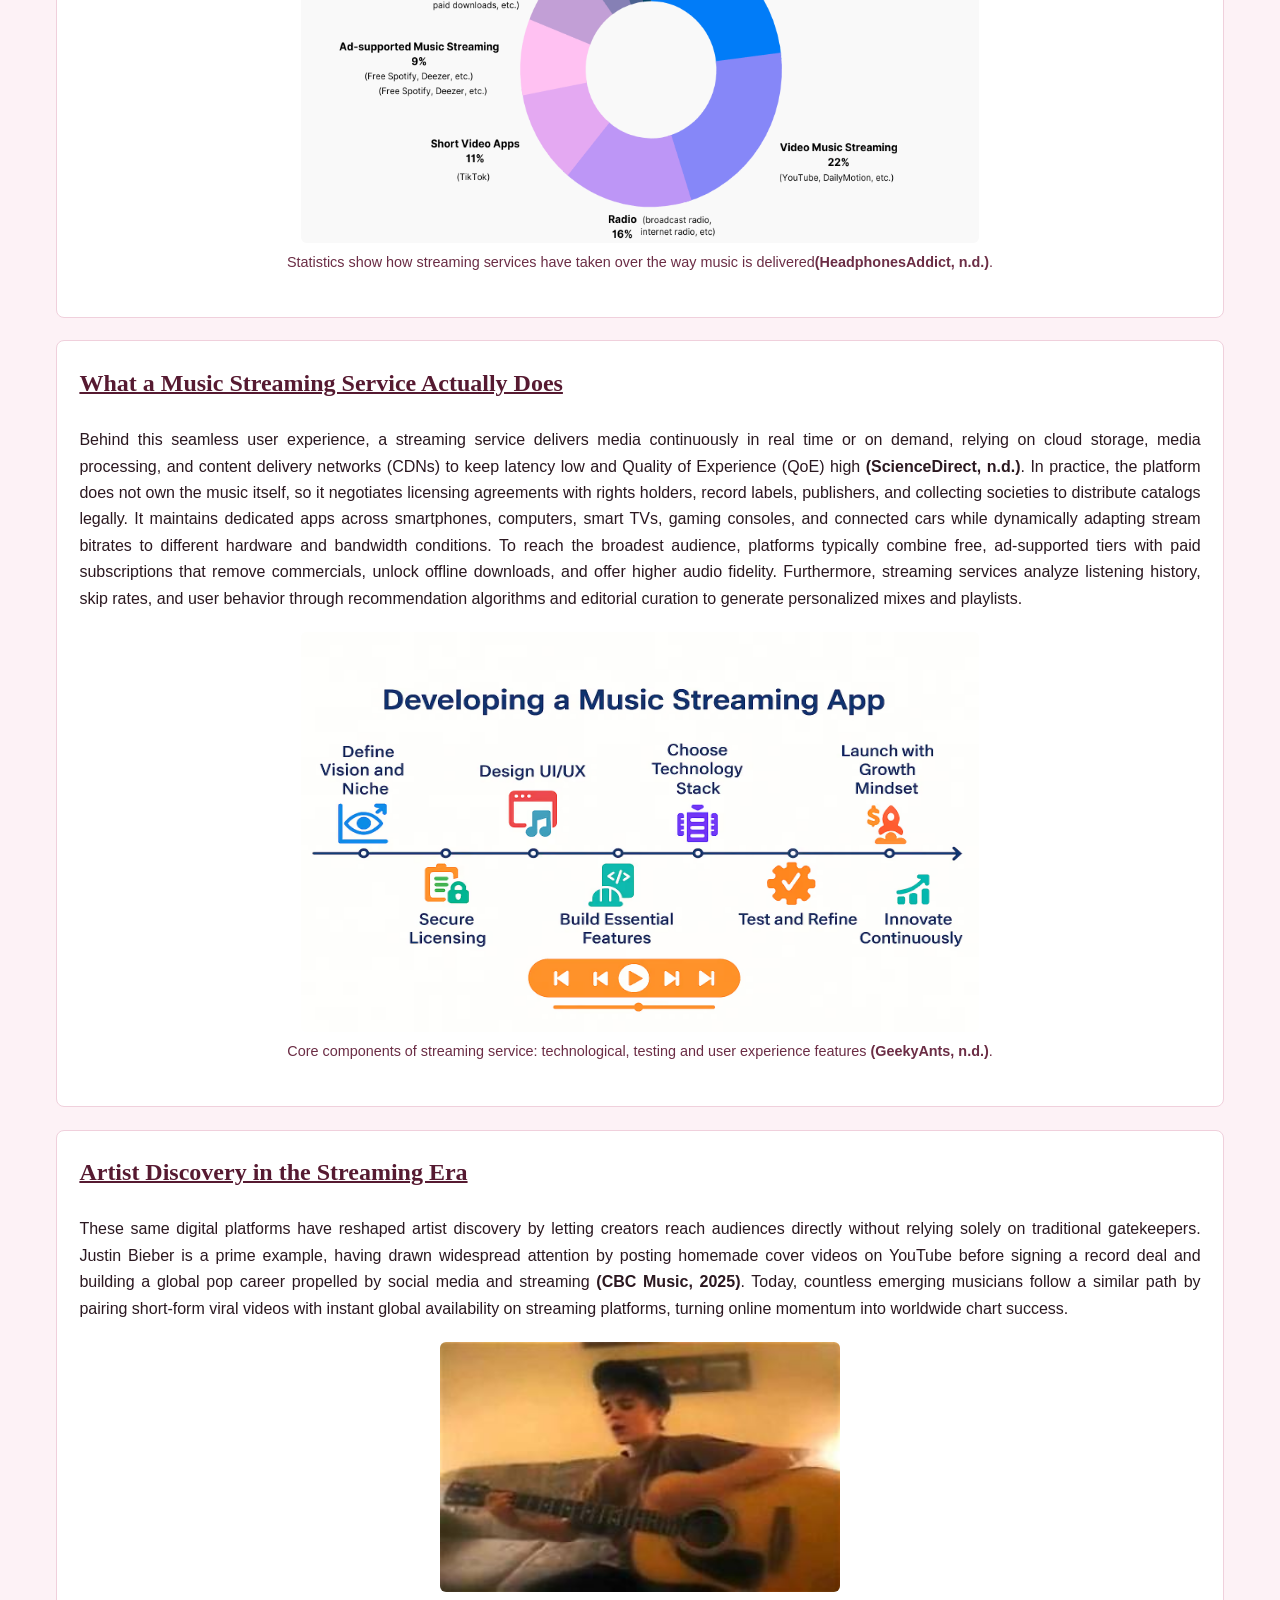
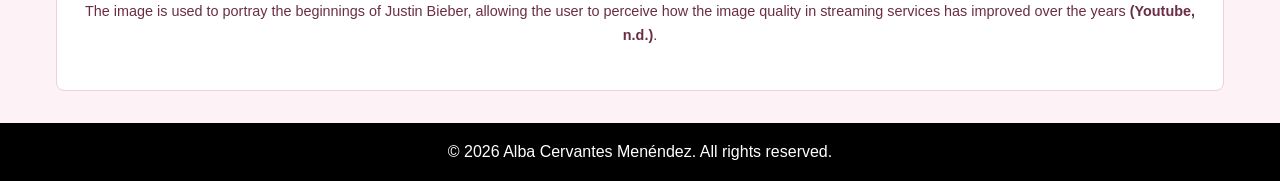
==== commit 3e59c9e0: "Update references" ====
--- a/index.html
+++ b/index.html
@@ -8,7 +8,7 @@
     </head>
     <body>
         <header>
-          <h1>Evolution of Music & Music streaming</h1>
+          <h1>Evolution of Music & Music streaming | Insights of music production</h1>
           <p class="tagline">A look at how music is made, shared and discovered today</p>
           <nav>
             <a href="index.html" class="active">Home</a> |
@@ -24,26 +24,26 @@
          <section>
                 <h2>From Instruments to Digital Recording</h2>
                 <p>
-                    Technology has always sat at the core of musical innovation, starting with prehistoric drilled flutes crafted using rudimentary tools and evolving into today's vast array of instruments and digital tools. Around 1700, Bartolomeo Cristofori developed the first piano by adapting harpsichord keyboards to strike strings with hammers, while the 1857 phonautograph became the earliest known sound-recording device by tracing sound waves onto blackened paper or glass. Electronic and digital milestones expanded production even further, from the 1951 RCA programmable synthesizer to the 1982 Philips and Sony compact disc (CD) and Yamaha's 1987 MIDI-controllable DMP7 digital mixer. <strong>(Pandey, 2018)</strong> For consumers, the CD quickly replaced vinyl and cassette tapes by offering durable, crystal-clear digital audio on a physical disc.
+                    Technology has always sat at the core of musical innovation, starting with prehistoric drilled flutes crafted using rudimentary tools and evolving into today's vast array of instruments and digital tools. Around 1700, Bartolomeo Cristofori developed the first piano by adapting harpsichord keyboards to strike strings with hammers, while the 1857 phonautograph became the earliest known sound-recording device by tracing sound waves onto blackened paper or glass. Electronic and digital milestones expanded production even further, from the 1951 RCA programmable synthesizer to the 1982 Philips and Sony compact disc (CD) and Yamaha's 1987 MIDI-controllable DMP7 digital mixer <strong>(Pandey, 2018)</strong>. For consumers, the CD quickly replaced vinyl and cassette tapes by offering durable, crystal-clear digital audio on a physical disc.
                 </p>
 
                 <figure>
                     <img src="assets/media/musicevolution.jpg" alt="Evolution of music formats from compact discs and MP3 players to smartphone streaming">
-                    <figcaption>The transition from physical media such as compact discs and downloaded MP3 libraries to on-demand mobile streaming. <strong>(AudiSound, n.d.)</strong></figcaption>
+                    <figcaption>The transition from physical media such as compact discs and downloaded MP3 libraries to on-demand mobile streaming <strong>(AudiSound, n.d.)</strong>.</figcaption>
                 </figure>
             </section>
 
             <section>
                 <h2>How We Listen Today</h2>
                 <p>
-                  Alongside creation tools, how people experience music shifted from shared physical gatherings to personal and connected spaces. For centuries, listening required sharing the same space with performers until phonographic playback made recorded sound repeatable without a live musician present. Early twentieth-century radio mass-distributed music yet offered limited listener control over repertoire, whereas portable cassette players like the Walkman enabled private, headphone-driven listening. By the late 1990s and early 2000s, personal computers and the MP3 compression format turned songs into lightweight digital files that could be stored on hard drives and portable players. In 2003, Apple's iTunes Store legitimized digital downloads by allowing listeners to buy individual tracks rather than entire albums, bridging the gap between physical ownership and online music. Soon after, broadband internet, cloud storage, YouTube, and livestreaming moved listeners away from local file libraries toward instant, on-demand access. <strong>(Pandey, 2018; Universidade de São Paulo,2015)</strong>
+                  Alongside creation tools, how people experience music shifted from shared physical gatherings to personal and connected spaces. For centuries, listening required sharing the same space with performers until phonographic playback made recorded sound repeatable without a live musician present. Early twentieth-century radio mass-distributed music yet offered limited listener control over repertoire, whereas portable cassette players like the Walkman enabled private, headphone-driven listening. By the late 1990s and early 2000s, personal computers and the MP3 compression format turned songs into lightweight digital files that could be stored on hard drives and portable players. In 2003, Apple's iTunes Store legitimized digital downloads by allowing listeners to buy individual tracks rather than entire albums, bridging the gap between physical ownership and online music. Soon after, broadband internet, cloud storage, YouTube, and livestreaming moved listeners away from local file libraries toward instant, on-demand access <strong>(Pandey, 2018; Universidade de São Paulo,2015)</strong>.
                 </p>
                 <p>
                     Today, most listeners no longer buy individual albums or manage folders of downloaded MP3s, relying instead on on-demand streaming platforms for daily listening. Rather than choosing one album at a time, modern audiences increasingly consume music through curated and algorithmic playlists built around specific moods, genres, or activities like studying and exercising <strong>(Bangera et al., 2024)</strong>. At the same time, music discovery has become heavily driven by short-form video platforms such as TikTok, Instagram Reels, and YouTube Shorts, where a brief clip can propel an older or independent song to the top of global charts overnight. Listening has therefore evolved into a continuous, social, and highly personalized experience.
                 </p>
                 <figure>
                     <img src="assets/media/statistics.png" alt="Graphic showing the most used resources for listening to music nowadays">
-                    <figcaption>Statistics show how streaming services have taken over the way music is delivered. <strong>(HeadphonesAddict, n.d.)</strong></figcaption>
+                    <figcaption>Statistics show how streaming services have taken over the way music is delivered<strong>(HeadphonesAddict, n.d.)</strong>.</figcaption>
                 </figure>
             </section>
 
@@ -55,7 +55,7 @@
 
                 <figure>
                     <img src="assets/media/stream-development.avif" alt="Diagram illustrating how a stream service is developed">
-                    <figcaption>Core components of streaming service: technological, testing and user experience features.<strong>(GeekyAnts, n.d.)</strong></figcaption>
+                    <figcaption>Core components of streaming service: technological, testing and user experience features <strong>(GeekyAnts, n.d.)</strong>.</figcaption>
                 </figure>
             </section>
 
@@ -66,7 +66,7 @@
                 </p>
                <figure>
                 <img class="small" src="assets/media/justinbieber.jpg" alt="Justin appears young and playing the guitar">
-                <figcaption>The image is used to portray the beginnings of Justin Bieber, allowing the user to preceive how the image quality in streaming services has improved over the years. <strong>(CBC Music, 2025)</strong></figcaption>
+                <figcaption>The image is used to portray the beginnings of Justin Bieber, allowing the user to perceive how the image quality in streaming services has improved over the years <strong>(Youtube, n.d.)</strong>.</figcaption>
                </figure>
             </section>
         </main>
--- a/assets/css/style.css
+++ b/assets/css/style.css
@@ -6,7 +6,6 @@
 body {
   margin: 0;
   padding: 0;
-  overflow-x: hidden;
   font-family: Arial, Helvetica, sans-serif;
   background-color: #fdf2f6;
   color: #2b1820;
@@ -180,7 +179,6 @@
   background-color: #a63562;
 }
 
-/* Imagen centrada debajo del texto */
 figure {
   margin: 1.25rem auto;
   text-align: center;
@@ -218,6 +216,7 @@
   width: 100%;
   border-collapse: collapse;
   min-width: 600px;
+  overflow-x:auto;
 }
 
 th {
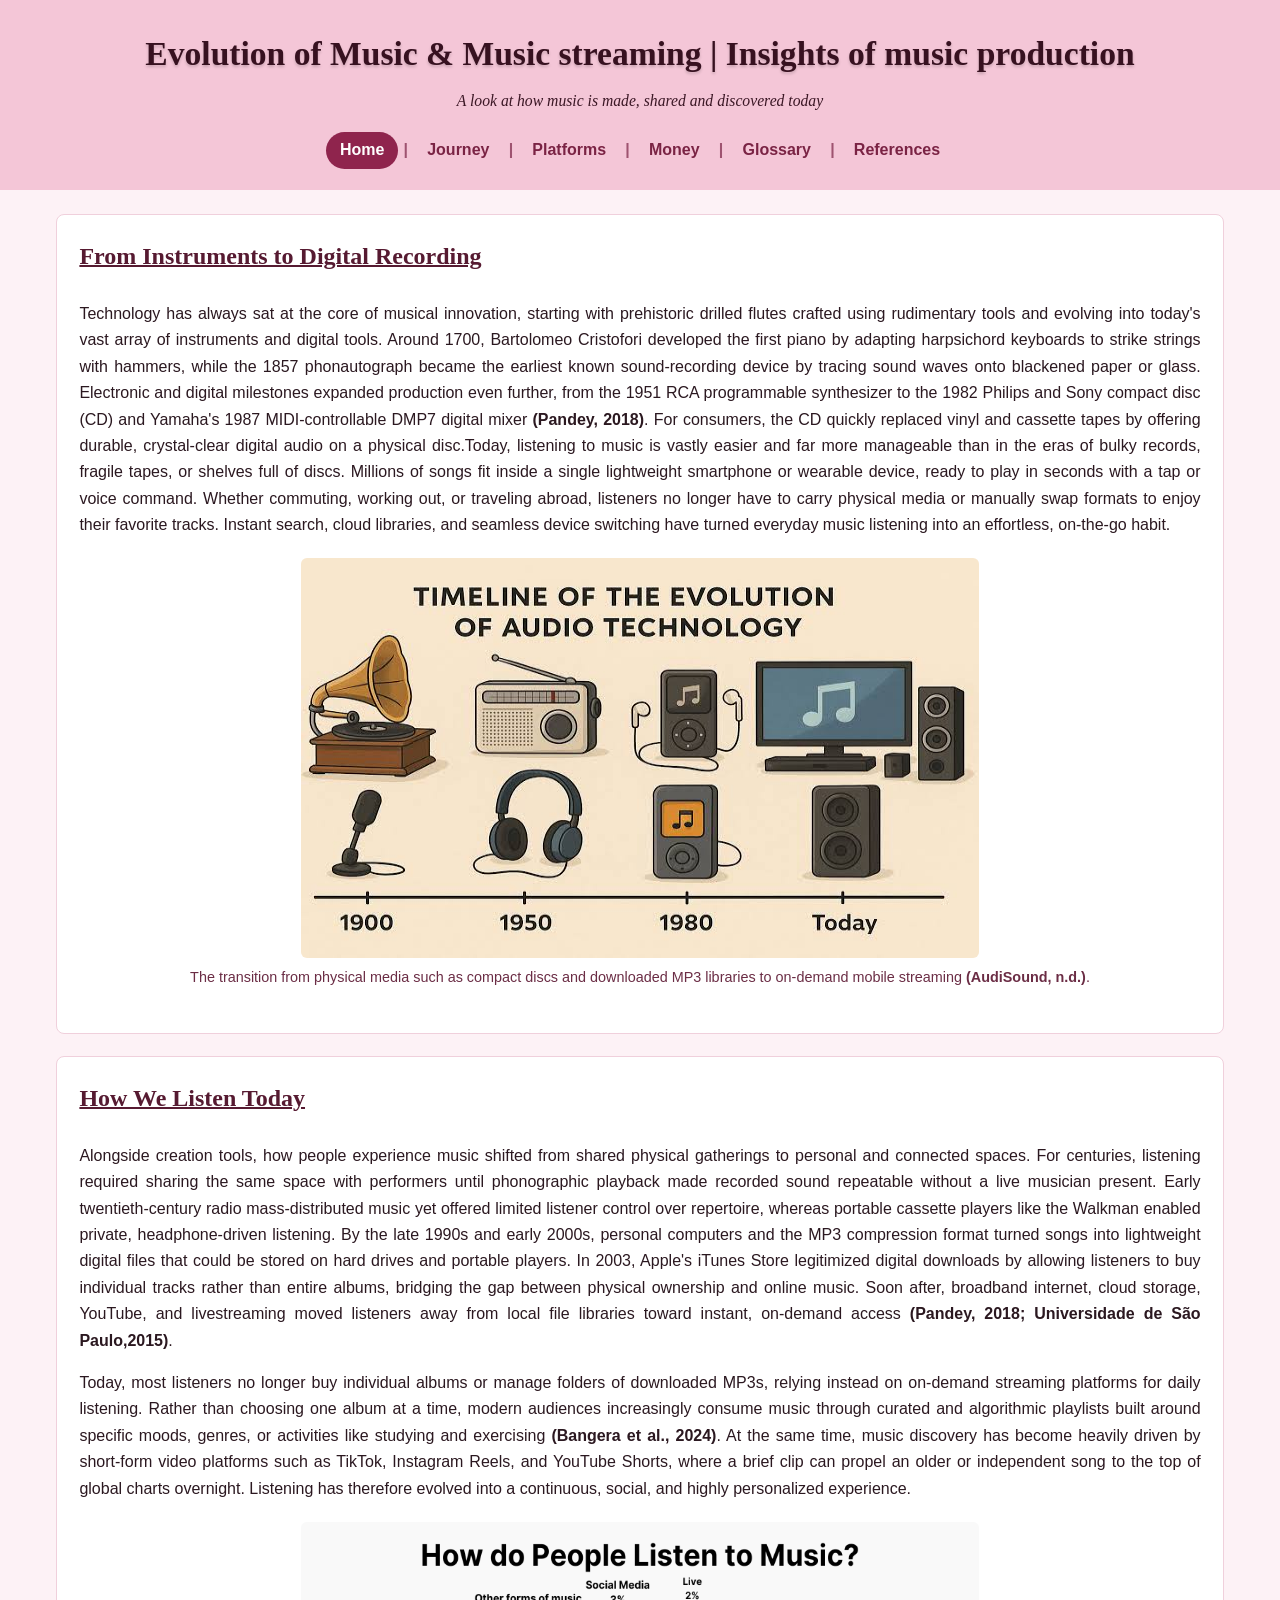
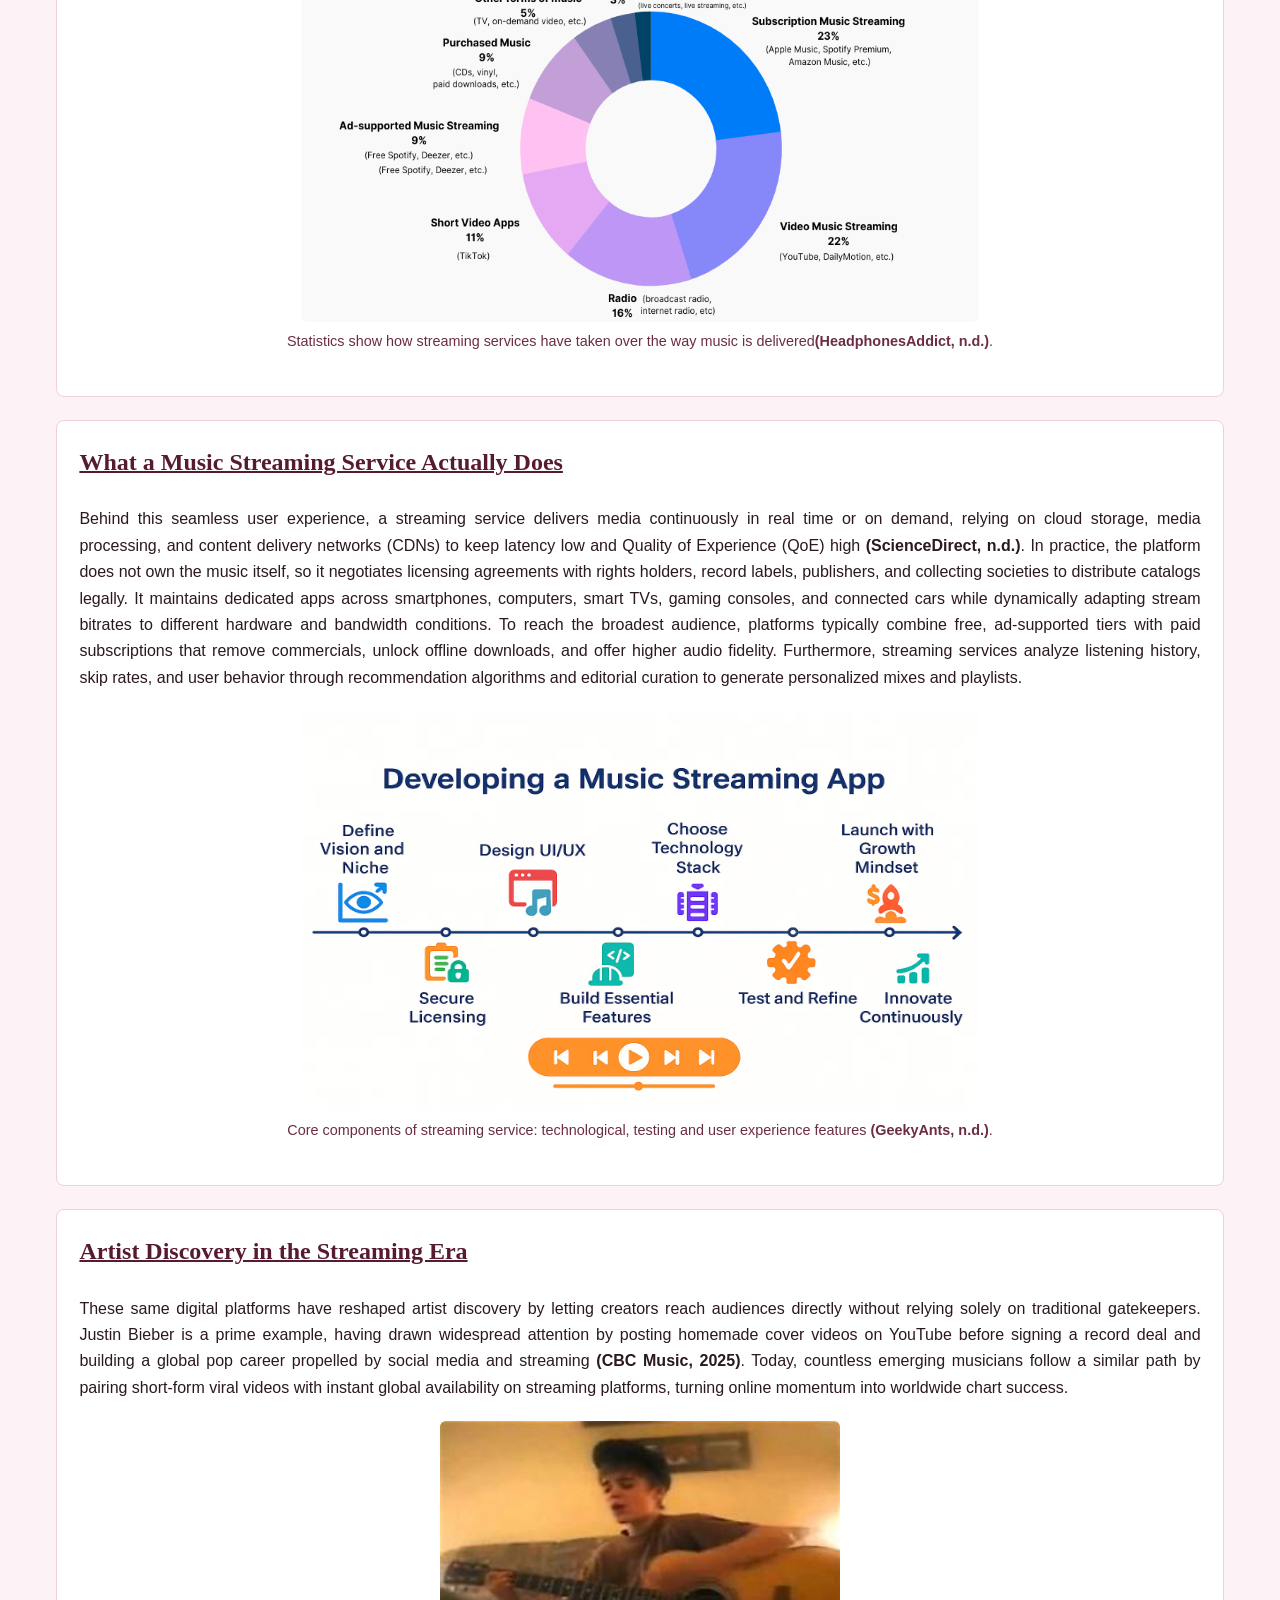
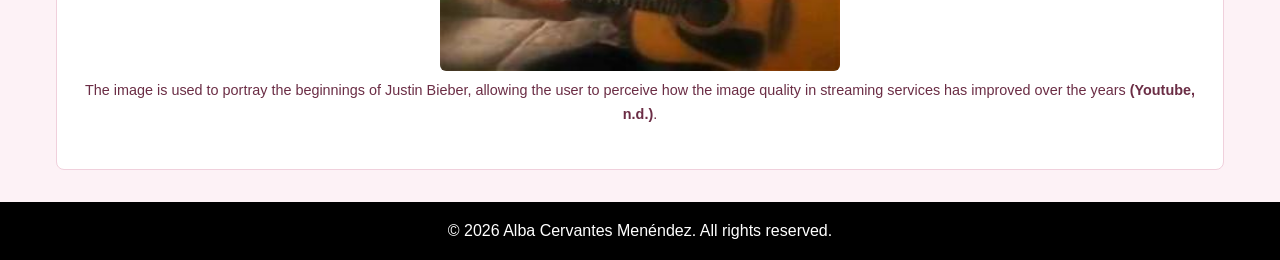
==== commit ccaa9f18: "Last changes (review)" ====
--- a/index.html
+++ b/index.html
@@ -24,7 +24,7 @@
          <section>
                 <h2>From Instruments to Digital Recording</h2>
                 <p>
-                    Technology has always sat at the core of musical innovation, starting with prehistoric drilled flutes crafted using rudimentary tools and evolving into today's vast array of instruments and digital tools. Around 1700, Bartolomeo Cristofori developed the first piano by adapting harpsichord keyboards to strike strings with hammers, while the 1857 phonautograph became the earliest known sound-recording device by tracing sound waves onto blackened paper or glass. Electronic and digital milestones expanded production even further, from the 1951 RCA programmable synthesizer to the 1982 Philips and Sony compact disc (CD) and Yamaha's 1987 MIDI-controllable DMP7 digital mixer <strong>(Pandey, 2018)</strong>. For consumers, the CD quickly replaced vinyl and cassette tapes by offering durable, crystal-clear digital audio on a physical disc.
+                    Technology has always sat at the core of musical innovation, starting with prehistoric drilled flutes crafted using rudimentary tools and evolving into today's vast array of instruments and digital tools. Around 1700, Bartolomeo Cristofori developed the first piano by adapting harpsichord keyboards to strike strings with hammers, while the 1857 phonautograph became the earliest known sound-recording device by tracing sound waves onto blackened paper or glass. Electronic and digital milestones expanded production even further, from the 1951 RCA programmable synthesizer to the 1982 Philips and Sony compact disc (CD) and Yamaha's 1987 MIDI-controllable DMP7 digital mixer <strong>(Pandey, 2018)</strong>. For consumers, the CD quickly replaced vinyl and cassette tapes by offering durable, crystal-clear digital audio on a physical disc.Today, listening to music is vastly easier and far more manageable than in the eras of bulky records, fragile tapes, or shelves full of discs. Millions of songs fit inside a single lightweight smartphone or wearable device, ready to play in seconds with a tap or voice command. Whether commuting, working out, or traveling abroad, listeners no longer have to carry physical media or manually swap formats to enjoy their favorite tracks. Instant search, cloud libraries, and seamless device switching have turned everyday music listening into an effortless, on-the-go habit.
                 </p>
 
                 <figure>
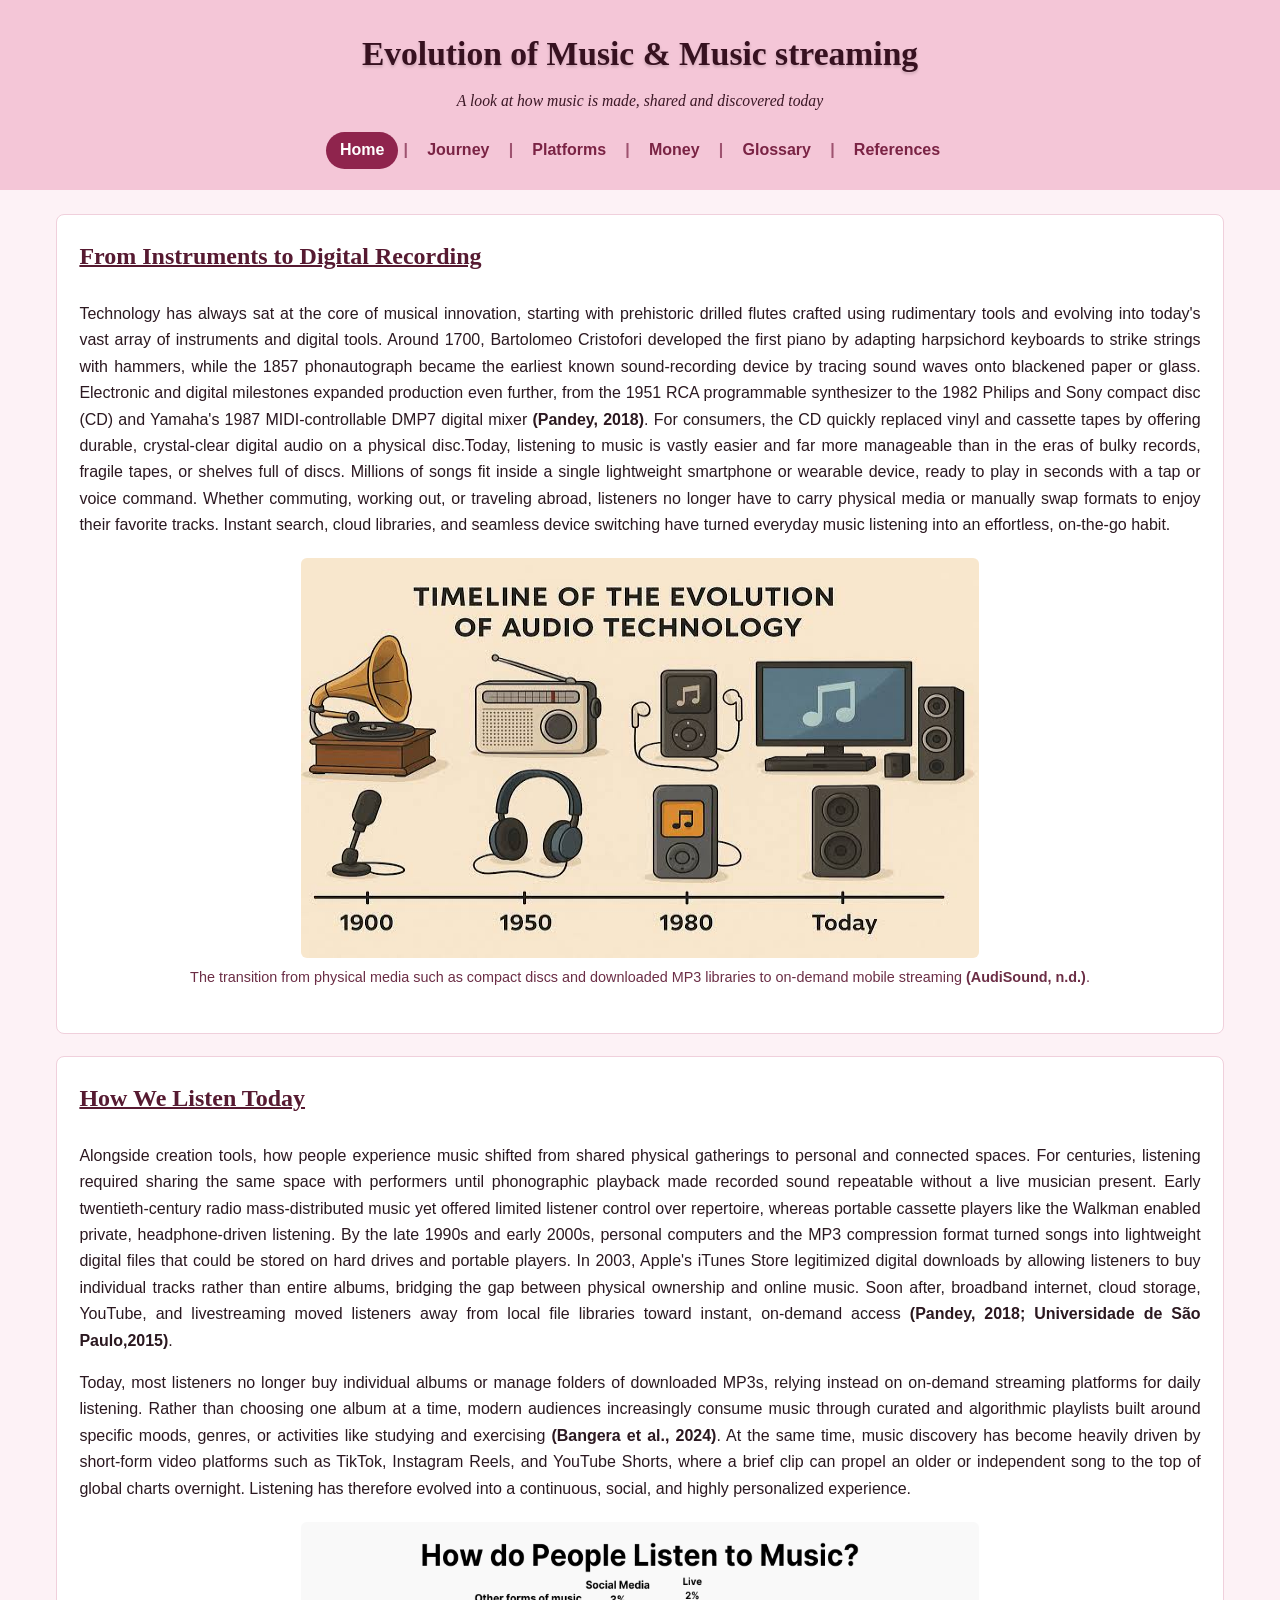
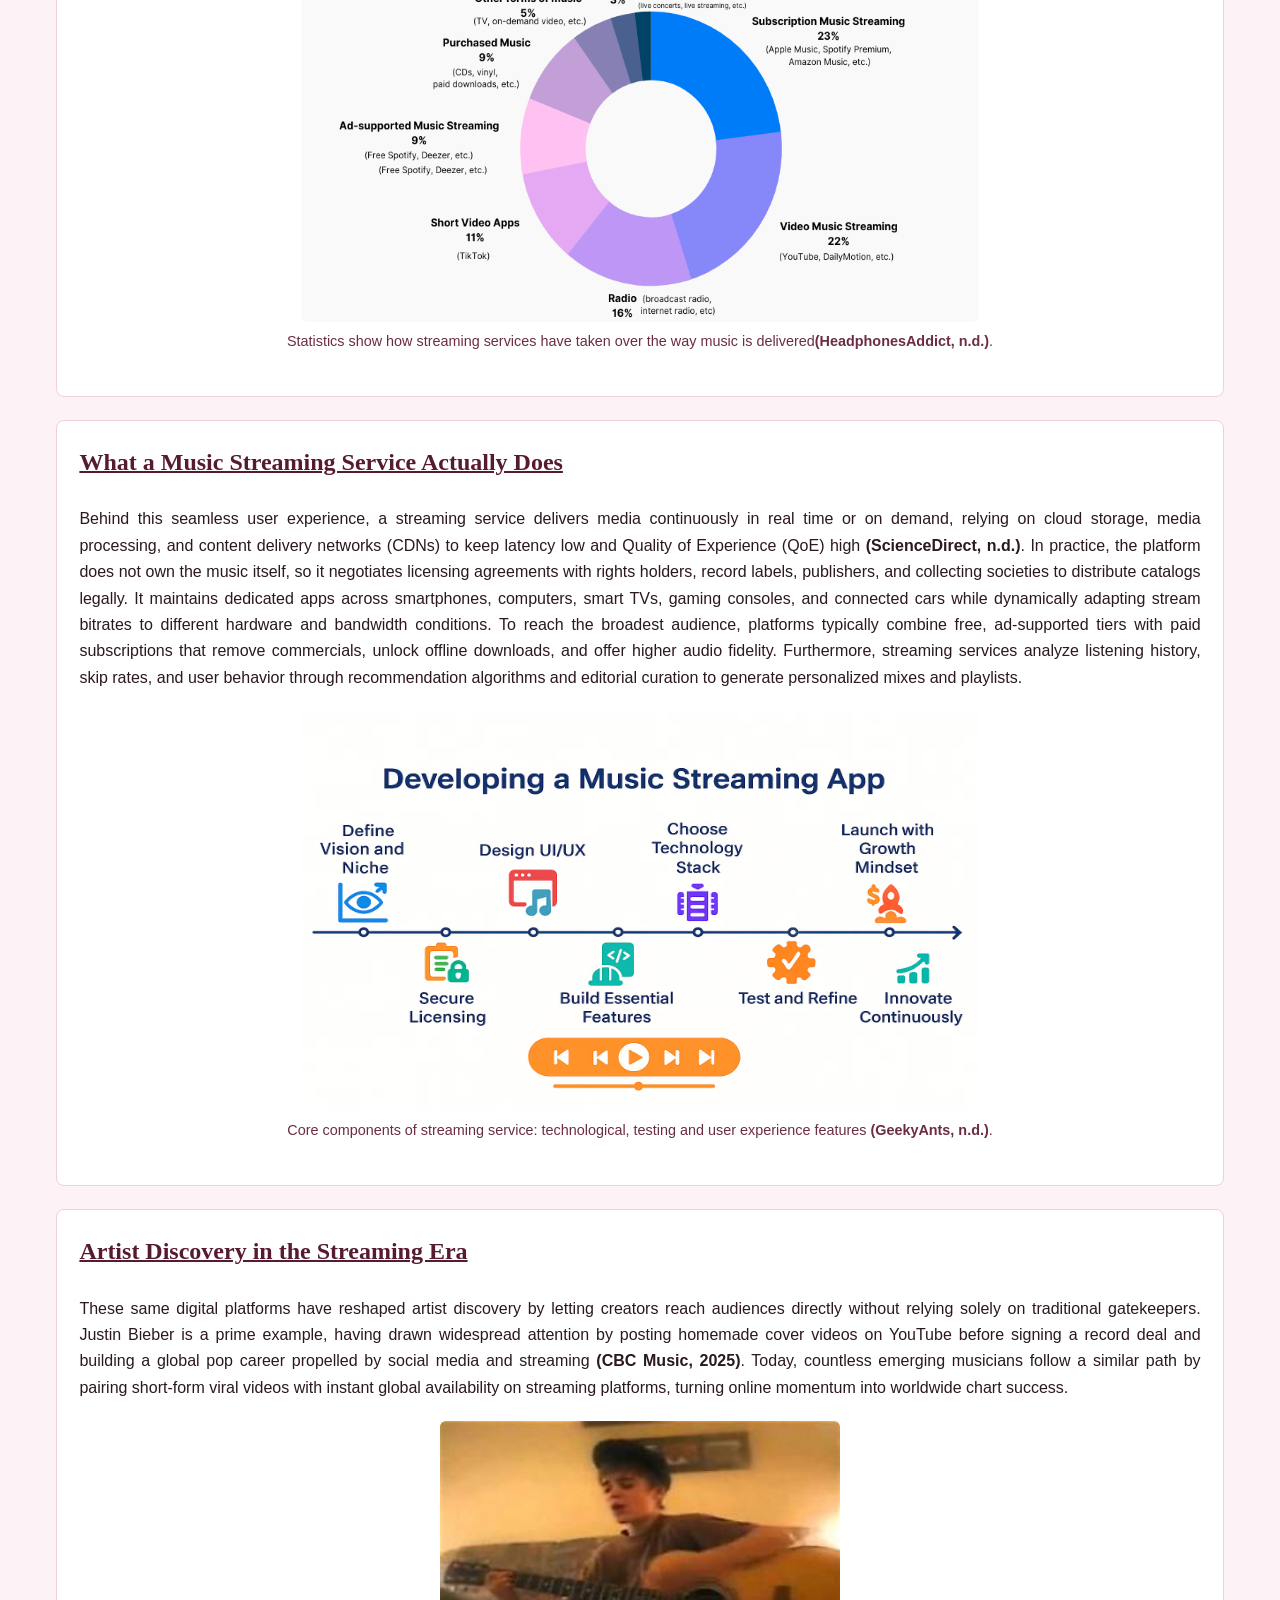
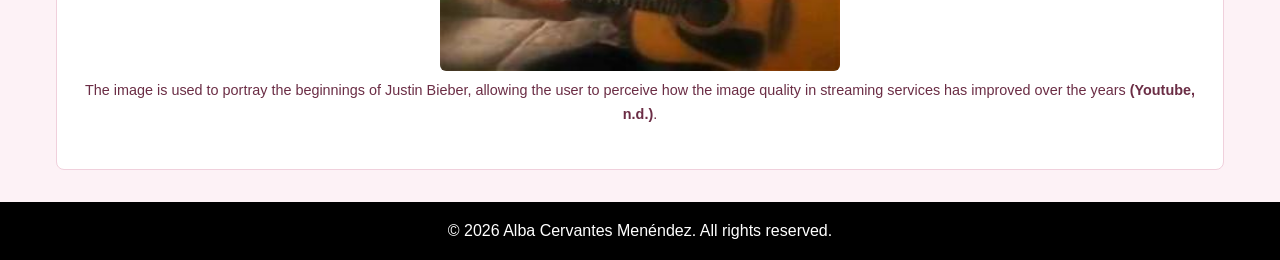
==== commit 2e0383ea: "Correct general mistakes" ====
--- a/index.html
+++ b/index.html
@@ -3,12 +3,12 @@
     <head>
        <meta charset="UTF-8">
        <meta name="viewport" content="width=device-width, initial-scale=1.0">
-       <title>Evolution of music & Music streaming</title>
+       <title>Evolution of music & Music streaming | Insights of Music Streaming</title>
        <link rel="stylesheet" href="assets/css/style.css">
     </head>
     <body>
         <header>
-          <h1>Evolution of Music & Music streaming | Insights of music production</h1>
+          <h1>Evolution of Music & Music streaming</h1>
           <p class="tagline">A look at how music is made, shared and discovered today</p>
           <nav>
             <a href="index.html" class="active">Home</a> |
--- a/assets/css/style.css
+++ b/assets/css/style.css
@@ -140,45 +140,6 @@
   border-radius: 4px;
 }
 
-.btn-group,
-.button-container {
-  display: flex;
-  flex-wrap: wrap;
-  justify-content: center;
-  gap: 0.6rem;
-  margin: 1rem 0;
-}
-
-button,
-.btn {
-  display: inline-block;
-  margin: 0.5rem auto;
-  background-color: #8f244d;
-  color: #ffffff;
-  border: none;
-  padding: 0.55rem 1.1rem;
-  border-radius: 999px;
-  cursor: pointer;
-  font-family: Arial, Helvetica, sans-serif;
-  font-weight: bold;
-  text-decoration: none;
-  text-align: center;
-}
-
-button:hover,
-.btn:hover {
-  background-color: #681736;
-}
-
-.btn-accent {
-  background-color: #c94a7c;
-  color: #ffffff;
-}
-
-.btn-accent:hover {
-  background-color: #a63562;
-}
-
 figure {
   margin: 1.25rem auto;
   text-align: center;
@@ -270,6 +231,10 @@
   flex-shrink: 0;         
   margin-top: 2px;
 }
+.ref{
+  text-align:left;
+  overflow-wrap: break-word;
+}
 
 @media (max-width: 600px) {
   header h1 {
@@ -283,6 +248,16 @@
 
   section {
     padding: 1rem;
+    font-size: 0.8rem;
+  }
+  figure img,
+  main > section > img {
+  display: block;
+  max-width: 100%;
+  width: 400px;
+  height: 200px;
+  margin: 0.75rem auto 0;
+  border-radius: 6px;
   }
 }
 
